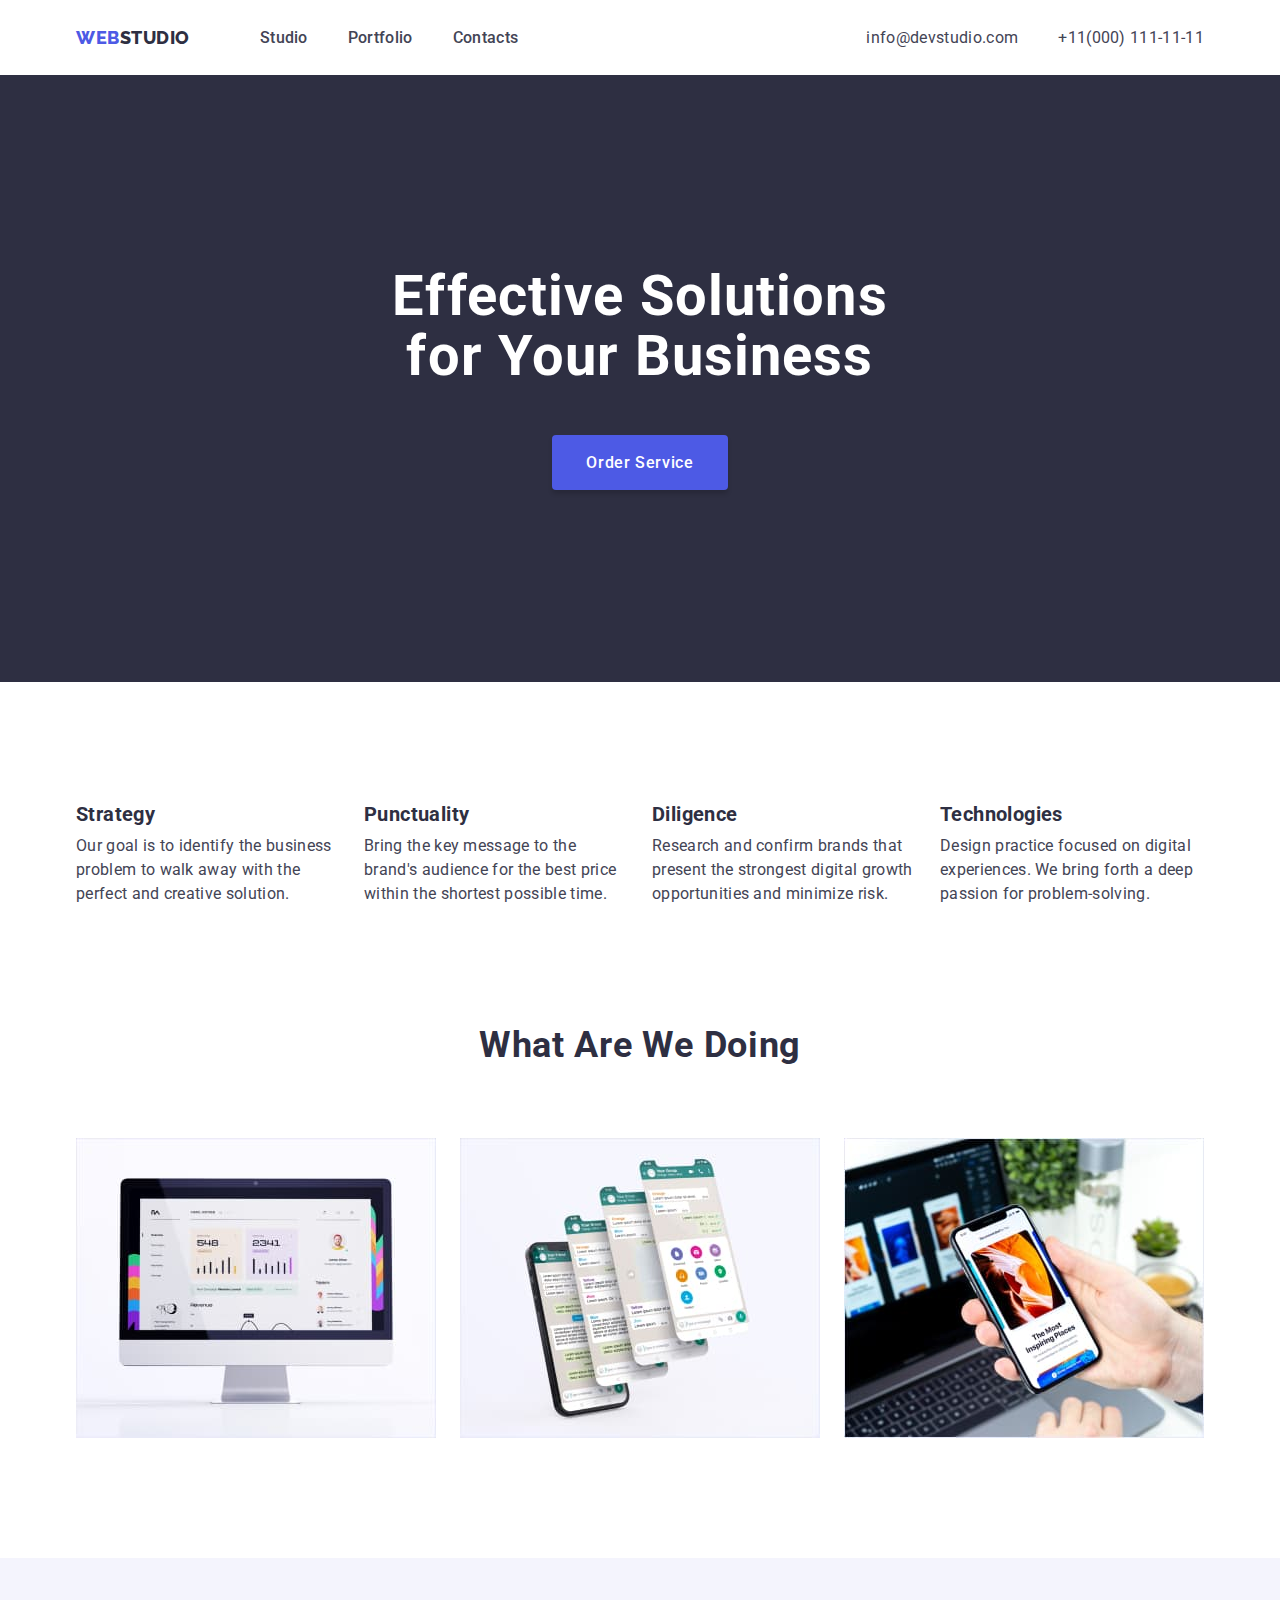
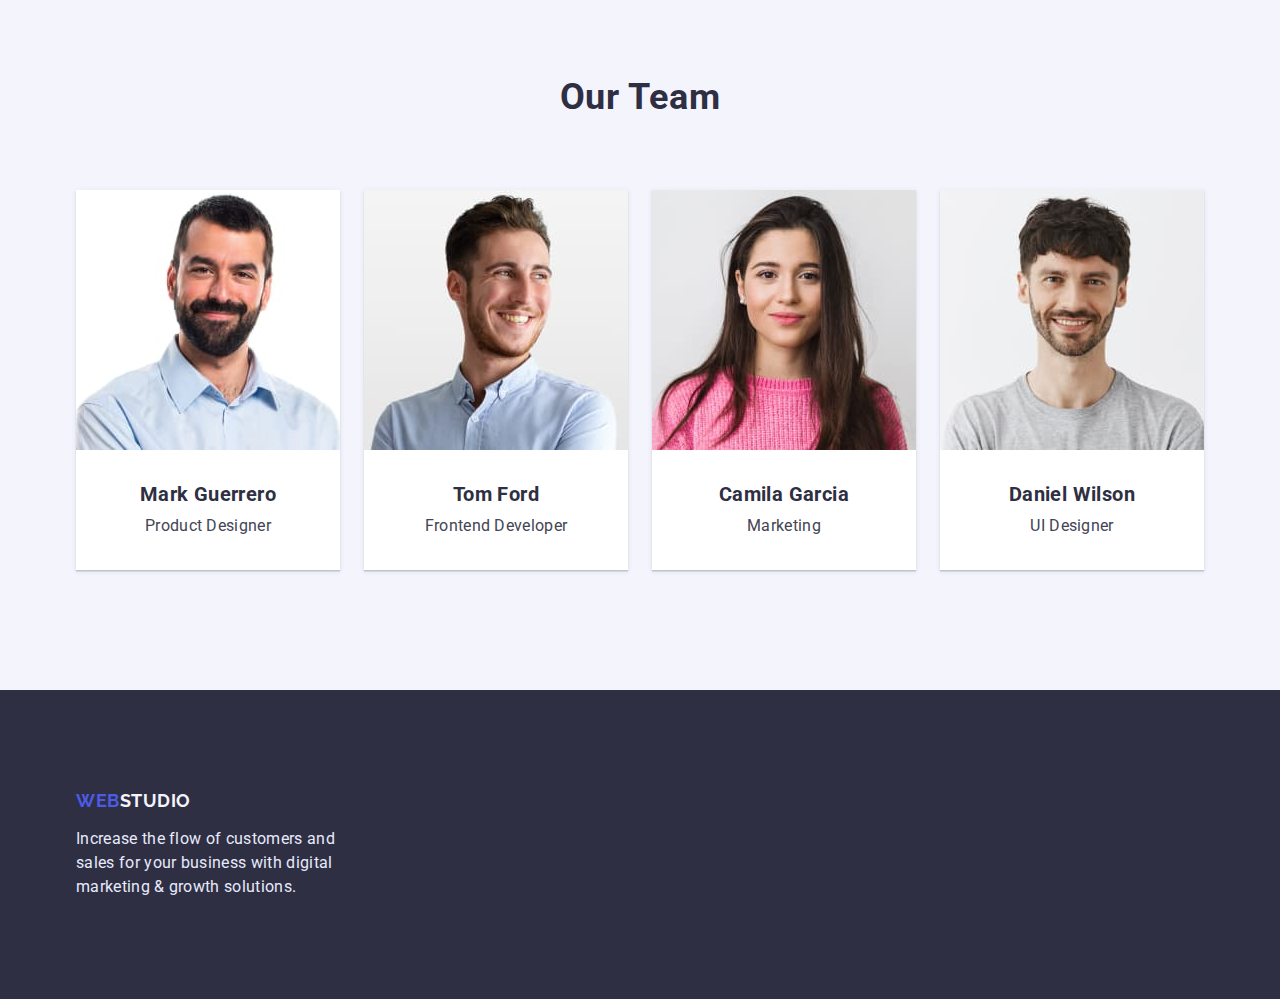
==== index.html @ 9fc3ae06 "start hw #4" ====
<!DOCTYPE html>
<html lang="en">
  <head>
    <meta charset="UTF-8" />
    <meta http-equiv="X-UA-Compatible" content="IE=edge" />
    <meta name="viewport" content="width=device-width, initial-scale=1.0" />
    <link rel="preconnect" href="https://fonts.googleapis.com" />
    <link rel="preconnect" href="https://fonts.gstatic.com" crossorigin />
    <link
      href="https://fonts.googleapis.com/css2?family=Raleway:wght@800&family=Roboto:wght@400;500;700;900&display=swap"
      rel="stylesheet"
    />
    <link
      rel="stylesheet"
      href="https://cdn.jsdelivr.net/npm/modern-normalize@1.1.0/modern-normalize.min.css"
    />
    <link rel="stylesheet" href="./css/styles.css" />
    <title>Студія</title>
  </head>
  <body>
    <!-- HEADER -->
    <header class="page-header">
      <div class="container page_header_container">
        <a href="./index.html" class="logo link"
          ><span class="logo__accent">Web</span>Studio</a
        >
        <nav>
          <ul class="list page_nav">
            <li class="menu_item link">
              <a class="menu__link link" href="./index.html">Studio</a>
            </li>
            <li class="menu_item link">
              <a class="menu__link link" href="./portfolio.html">Portfolio</a>
            </li>
            <li class="menu_item link">
              <a class="menu__link link" href="">Contacts</a>
            </li>
          </ul>
        </nav>
        <ul class="contacts list page_nav">
          <li class="mail">
            <a
              class="contacts-links__link link"
              href="mailto:info@devstudio.com"
              >info@devstudio.com</a
            >
          </li>
          <li>
            <a class="contacts-links__link link" href="tel:+11(000)111-11-11"
              >+11(000) 111-11-11</a
            >
          </li>
        </ul>
      </div>
    </header>
    <main>
      <!-- HERO -->
      <section class="hero">
        <div class="container">
          <h1 class="hero__heading">Effective Solutions for Your Business</h1>
          <button class="hero__button" type="button">Order Service</button>
        </div>
      </section>
      <!-- ADVANTAGE -->
      <section class="advantage_section">
        <div class="container">
          <h2 class="visually-hidden">Advantage</h2>
          <ul class="list adv_dscr">
            <li class="adv_gap">
              <h3 class="subtitle">Strategy</h3>
              <p class="description">
                Our goal is to identify the business problem to walk away with
                the perfect and creative solution.
              </p>
            </li>
            <li class="adv_gap">
              <h3 class="subtitle">Punctuality</h3>
              <p class="description">
                Bring the key message to the brand's audience for the best price
                within the shortest possible time.
              </p>
            </li>
            <li class="adv_gap">
              <h3 class="subtitle">Diligence</h3>
              <p class="description">
                Research and confirm brands that present the strongest digital
                growth opportunities and minimize risk.
              </p>
            </li>
            <li class="adv_gap">
              <h3 class="subtitle">Technologies</h3>
              <p class="description">
                Design practice focused on digital experiences. We bring forth a
                deep passion for problem-solving.
              </p>
            </li>
          </ul>
        </div>
      </section>
      <!-- WHAT ARE WE DOING -->
      <section class="section">
        <div class="container">
          <h2 class="title what_title">What are we doing</h2>
          <ul class="list what_section">
            <li><img src="./images/1.jpg" alt="1" width="360" /></li>
            <li><img src="./images/2.jpg" alt="2" width="360" /></li>
            <li><img src="./images/3.jpg" alt="3" width="360" /></li>
          </ul>
        </div>
      </section>

      <section class="section team">
        <!-- OUR TEAM -->
        <div class="container">
          <h2 class="title team_title">Our Team</h2>
          <ul class="list team_section">
            <li class="team_dscr">
              <img
                class="img_dscr"
                src="./images/4.jpg"
                alt="Mark Guerrero"
                width="264"
              />
              <div class="subtitle_dscr">
                <h3 class="subtitle">Mark Guerrero</h3>
                <p class="description">Product Designer</p>
              </div>
            </li>
            <li class="team_dscr">
              <img
                class="img_dscr"
                src="./images/5.jpg"
                alt="Tom Ford"
                width="264"
              />
              <div class="subtitle_dscr">
                <h3 class="subtitle">Tom Ford</h3>
                <p class="description">Frontend Developer</p>
              </div>
            </li>
            <li class="team_dscr">
              <img
                class="img_dscr"
                src="./images/6.jpg"
                alt="Camila Garcia"
                width="264"
              />
              <div class="subtitle_dscr">
                <h3 class="subtitle">Camila Garcia</h3>
                <p class="description">Marketing</p>
              </div>
            </li>
            <li class="team_dscr">
              <img
                class="img_dscr"
                src="./images/7.jpg"
                alt="Daniel Wilson"
                width="264"
              />
              <div class="subtitle_dscr">
                <h3 class="subtitle">Daniel Wilson</h3>
                <p class="description">UI Designer</p>
              </div>
            </li>
          </ul>
        </div>
      </section>
    </main>
    <!-- FOOTER -->
    <footer class="footer section_footer">
      <div class="container">
        <a href="./index.html" class="logo_footer link"
          ><span class="logo__accent__footer">Web</span>Studio</a
        >
        <p class="description_footer">
          Increase the flow of customers and sales for your business with
          digital marketing & growth solutions.
        </p>
      </div>
    </footer>
  </body>
</html>
---- css/styles.css ----
:root {
  --page_header_bgr: #ffffff;
  --body_color: #2e2f42;
  --body_bgr: #ffffff;
  --logo_head_color: #2e2f42;
  --logo__accent: #4d5ae5;
  --menu_item_color: #2e2f42;
  --contacts-links__link_color: #434455;
  --hero_bgr_color: #2e2f42;
  --hero__heading__color: #ffffff;
  --hero__button_color: #ffffff;
  --hero__button_bgr: #4d5ae5;
  --title_color: #2e2f42;
  --team_bgr: #f4f4fd;
  --team_dscr: #ffffff;
  --description_color: #434455;
  --logo_footer_color: #f4f4fd;
  --menu__link_color: #434455;
  --footer_bgr: #2e2f42;
  --portfolio_bgr: #ffffff;
  --button_potrfolio_color: #4d5ae5;
  --button_portfolio_bgr: #f4f4fd;
  --description_footer_color: #e7e9fc;
}
h1,
h2,
h3,
p {
  margin-top: 0;
  margin-bottom: 0;
}
ul {
  margin-top: 0;
  margin-bottom: 0;
  padding-left: 0;
}
img {
  display: block;
}
.list {
  list-style: none;
}
.link {
  text-decoration: none;
}
body {
  font-family: "Roboto", sans-serif;
  color: var(--body_color);
  background-color: var(--body_bgr);
}
.container {
  width: 1158px;
  margin-left: auto;
  margin-right: auto;
  padding-left: 15px;
  padding-right: 15px;
}
.section {
  padding-top: 120px;
  padding-bottom: 120px;
}
/* -----<Header------- */
.page_header_container {
  display: flex;
  align-items: center;
  padding-top: 24px;
  padding-bottom: 24px;
}
.page_nav {
  display: flex;
  align-items: center;
}

.page-header {
  background-color: var(--page_header_bgr);
  box-shadow: 0px 2px 1px rgba(46, 47, 66, 0.08),
    0px 1px 1px rgba(46, 47, 66, 0.16), 0px 1px 6px rgba(46, 47, 66, 0.08);
}
/* ---Logo--- */
.logo {
  font-family: "Raleway", sans-serif;
  font-weight: 800;
  font-size: 18px;
  line-height: 1.5;
  letter-spacing: 0.03em;
  text-transform: uppercase;
  color: var(--logo_head_color);
  margin-right: 70px;
}
.logo__accent {
  color: var(--logo__accent);
}
.menu_item {
  font-weight: 500;
  font-size: 16px;
  line-height: 1.5;
  letter-spacing: 0.02em;
  color: var(--menu_item_color);
}
.menu_item:not(:last-child) {
  margin-right: 40px;
}
.menu__link {
  font-weight: 500;
  font-size: 16px;
  line-height: 1.5;
  letter-spacing: 0.02em;
  color: var(--menu__link_color);
}
.menu__link:hover,
.menu__link:focus {
  color: #4d5ae5;
}
/* -------CONTAKTS---------- */
.contacts {
  margin-left: auto;
}
.mail {
  margin-right: 40px;
}
.contacts-links__link {
  font-weight: 400;
  font-size: 16px;
  line-height: 1.5;
  letter-spacing: 0.02em;
  color: var(--contacts-links__link_color);
  /* color: #434455; */
}
.contacts-links__link:hover,
.contacts-links__link:focus {
  color: #4d5ae5;
}

/* ----HERO----- */
.hero {
  background-color: var(--hero_bgr_color);
  padding-top: 192px;
  padding-bottom: 192px;
  text-align: center;
}
.hero__heading {
  font-weight: 700;
  font-size: 56px;
  line-height: 1.07;
  letter-spacing: 0.02em;
  color: var(--hero__heading__color);
  width: 496px;
  margin: 0 auto 48px auto;
}

.hero__button {
  font-family: "Roboto", sans-serif;
  font-weight: 500;
  font-size: 16px;
  line-height: 1.19;
  letter-spacing: 0.04em;
  cursor: pointer;
  background-color: var(--hero__button_bgr);
  box-shadow: 0px 4px 4px rgba(0, 0, 0, 0.15);
  color: var(--hero__button_color);
  border-radius: 4px;
  border-color: transparent;
  padding-top: 16px;
  padding-bottom: 16px;
  padding-left: 32px;
  padding-right: 32px;
}
.hero__button:active {
  color: #ffffff;
  background-color: #404bbf;
  box-shadow: 0px 4px 4px rgba(0, 0, 0, 0.15);
}
.hero__button:hover,
.hero__button:focus {
  background-color: #4d5ae5;
  box-shadow: 0px 1px 6px rgba(46, 47, 66, 0.08),
    0px 1px 1px rgba(46, 47, 66, 0.16), 0px 2px 1px rgba(46, 47, 66, 0.08);
}

/* --ADVANTAGE-- */
.visually-hidden {
  position: absolute;
  white-space: nowrap;
  width: 1px;
  height: 1px;
  overflow: hidden;
  border: 0;
  padding: 0;
  clip: rect(0 0 0 0);
  clip-path: inset(50%);
  margin: -1px;
}
.adv_dscr {
  display: flex;
  align-items: center;
  gap: 24px;
}
.adv_gap {
 flex-basis: calc((100% - 72px) / 4);
}
.advantage_section {
  padding-top: 120px;
}
.team {
  background-color: var(--team_bgr);
}
.team_dscr {
  background-color: var(--team_dscr);
  box-shadow: 0px 1px 6px rgba(46, 47, 66, 0.08),
    0px 1px 1px rgba(46, 47, 66, 0.16), 0px 2px 1px rgba(46, 47, 66, 0.08);
}
.subtitle {
  font-weight: 700;
  font-size: 20px;
  line-height: 1.2;
  letter-spacing: 0.02em;
  color: var(--title_color);
}
.description {
  font-weight: 400;
  font-size: 16px;
  line-height: 1.5;
  letter-spacing: 0.02em;
  color: var(--description_color);
  margin-top: 8px;
}
/* ------WHAT ARE WE DOING------- */
.what_section {
  display: flex;
  justify-content: space-between;
}
.what_title {
  margin-bottom: 72px;
}
.team_section {
  display: flex;
  justify-content: space-between;
}
.team_title {
  margin-bottom: 72px;
}
.title {
  font-weight: 700;
  font-size: 36px;
  line-height: 1.11;
  letter-spacing: 0.02em;
  text-transform: capitalize;
  color: var(--title_color);
  text-align: center;
}
.subtitle_dscr {
  text-align: center;
  padding-top: 32px;
  padding-bottom: 32px;
}

/* ----FOOTER--- */
.logo_footer {
  font-family: "Raleway", sans-serif;
  font-weight: 700;
  font-size: 18px;
  line-height: 1.17;
  letter-spacing: 0.03em;
  text-transform: uppercase;
  color: var(--logo_footer_color);
}
.logo__accent__footer {
  color: #4d5ae5;
}
.footer {
  background-color: var(--footer_bgr);
}
.section_footer {
  padding-top: 100px;
  padding-bottom: 100px;
}
.description_footer {
  font-weight: 400;
  font-size: 16px;
  line-height: 1.5;
  letter-spacing: 0.02em;
  color: var(--description_footer_color);
  width: 264px;
  margin-top: 16px;
}

/* -----PORTFOLIO------ */

/* .portfolio {
  background-color: var(--portfolio_bgr);
} */

.button {
  font-family: "Roboto", sans-serif;
  font-weight: 500;
  font-size: 16px;
  line-height: 1.5;
  padding: 8px 16px;
  color: var(--button_potrfolio_color);
  background-color: var(--button_portfolio_bgr);
  border: 1px solid #e7e9fc;
  border-color: transparent;
  cursor: pointer;
}
.button:hover,
.hero__button:focus {
  color: #ffffff;
  background-color: #4d5ae5;
  box-shadow: 0px 3px 1px rgba(0, 0, 0, 0.1), 0px 2px 1px rgba(0, 0, 0, 0.08),
    0px 2px 2px rgba(0, 0, 0, 0.12);
}
.button:active {
  color: #ffffff;
  background-color: #4d5ae5;
  box-shadow: 0px 3px 1px rgba(0, 0, 0, 0.1), 0px 2px 1px rgba(0, 0, 0, 0.08),
    0px 2px 2px rgba(0, 0, 0, 0.12);
}
.portfolio_section {
  padding-top: 96px;
  padding-bottom: 120px;
}
.filtr_portfolio {
  display: flex;
  align-items: center;
  justify-content: center;
  column-gap: 24px;
}
.elements {
  display: flex;
  flex-wrap: wrap;
  column-gap: 24px;
  row-gap: 48px;
  margin-top: 72px;
}
.porfolio_title {
  font-weight: 700;
  font-size: 36px;
  line-height: 1.11;
  letter-spacing: 0.02em;
  text-transform: capitalize;
  color: var(--title_color);
}
.portfolio_dscr {
  text-align: start;
  padding-top: 32px;
  padding-bottom: 32px;
  padding-left: 16px;
  border: 0.5px solid #f4f4fd;
  border-top: none;
}
.portfolio_link {
  display: block;
  box-shadow: 0px 1px 6px rgba(46, 47, 66, 0.08),
    0px 1px 1px rgba(46, 47, 66, 0.16), 0px 2px 1px rgba(46, 47, 66, 0.08);
}
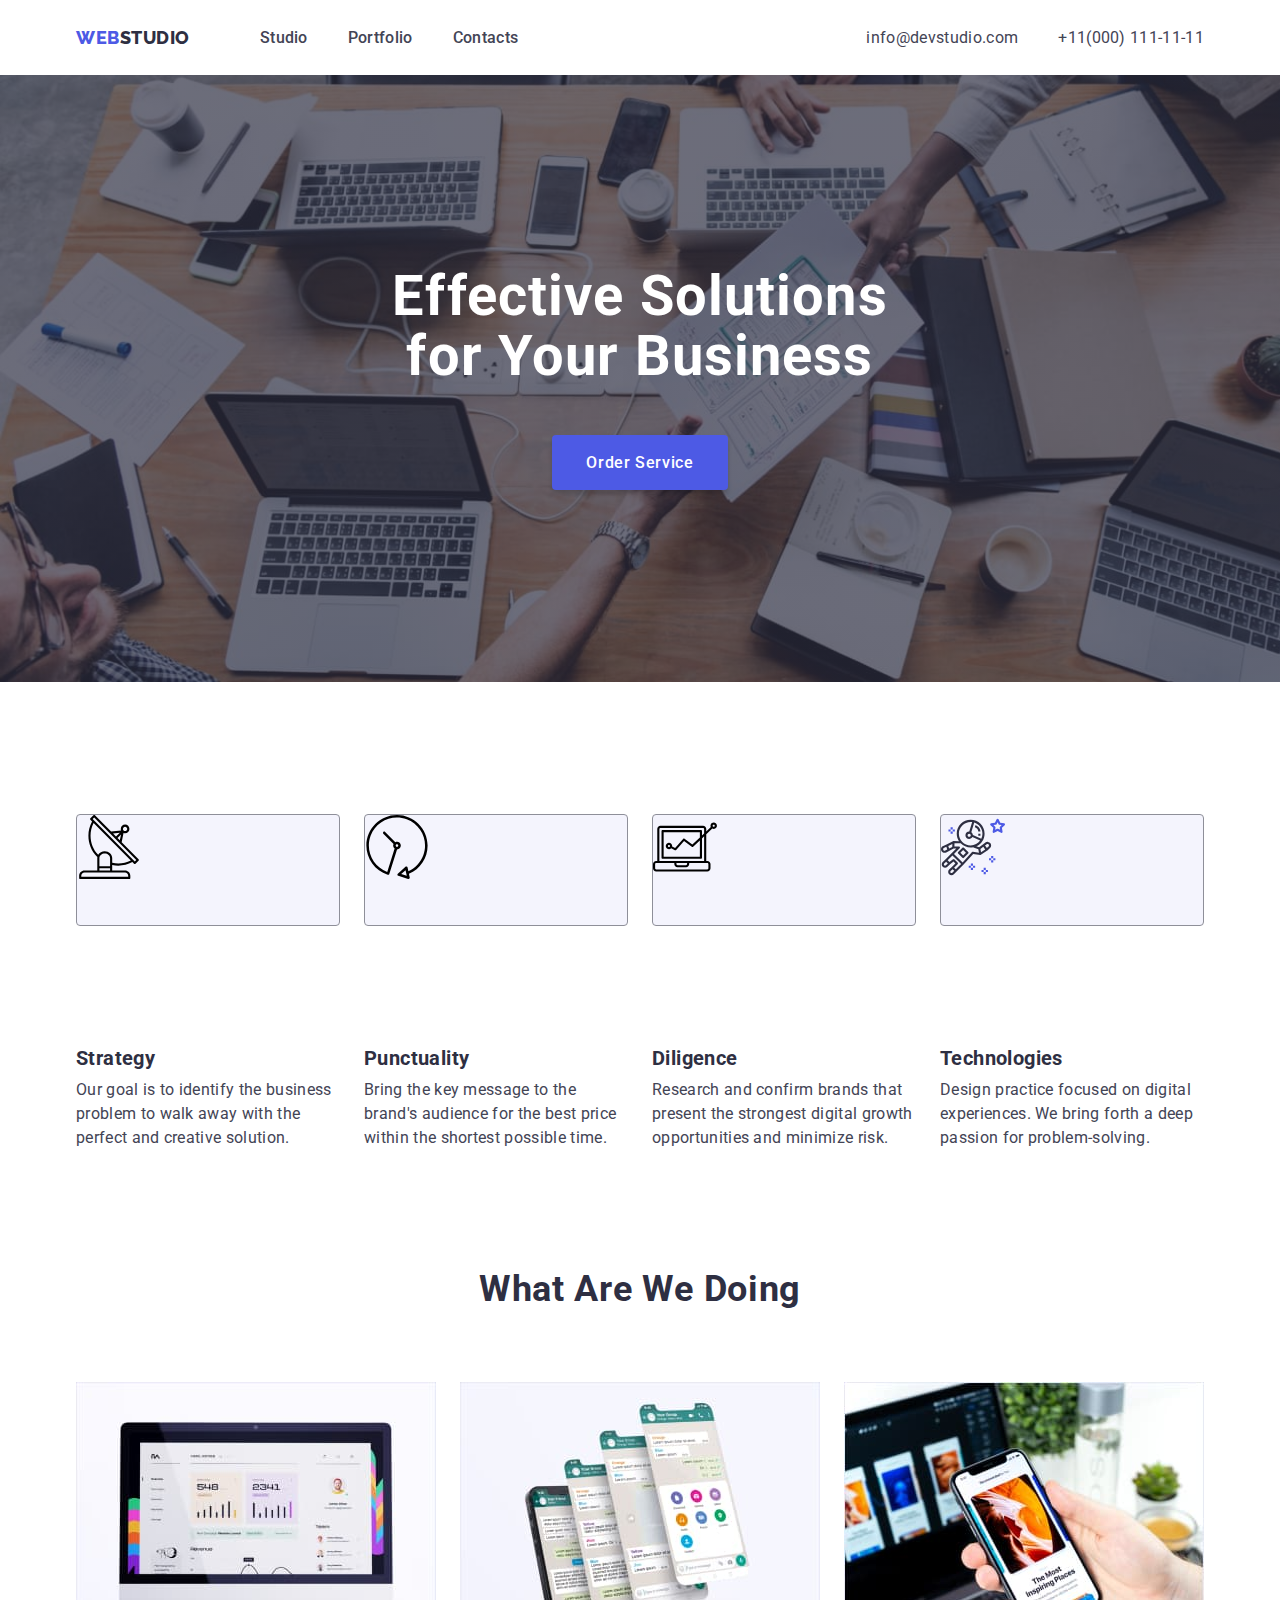
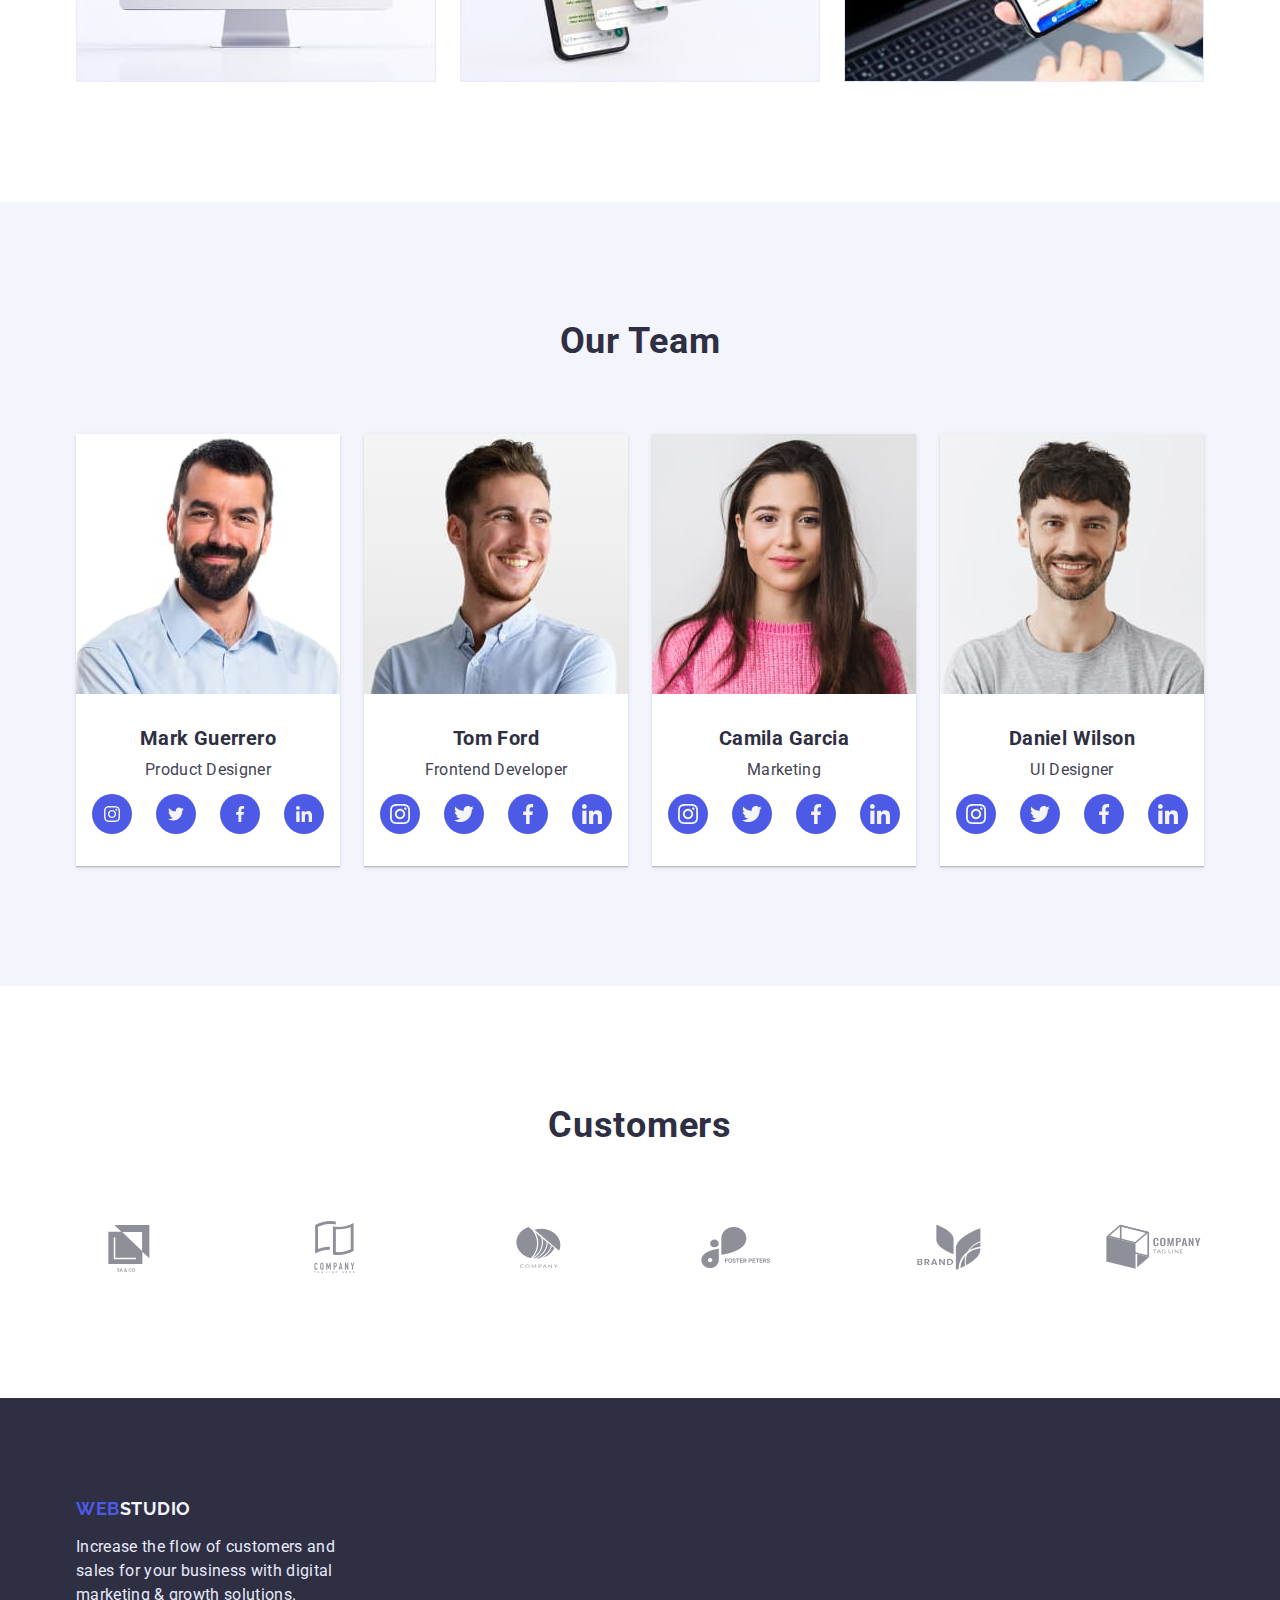
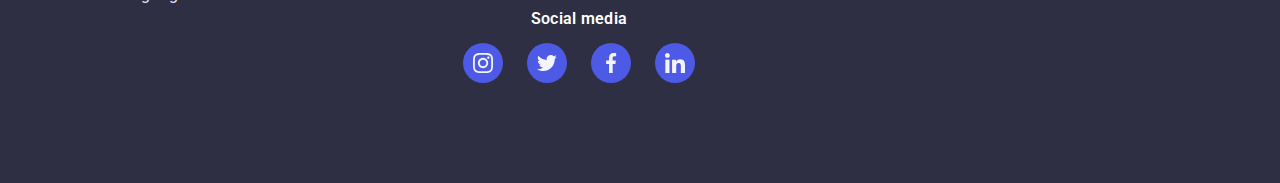
==== commit 29758fa7: "Day two/ dificult yet" ====
--- a/index.html
+++ b/index.html
@@ -62,6 +62,49 @@
         </div>
       </section>
       <!-- ADVANTAGE -->
+      <section>
+        <div class="container">
+          <h2 class="visually-hidden">Other Icon</h2>
+          <ul class="adventage_icon list icon_adv">
+            <li class="icon_adv">
+              <svg class="adv_border_icon">
+                <use
+                  width="64"
+                  height="64"
+                  href="./images/sprite.svg#icon-strategy"
+                ></use>
+              </svg>
+            </li>
+            <li>
+              <svg class="adv_border_icon">
+                <use
+                  width="64"
+                  height="64"
+                  href="./images/sprite.svg#icon-punctuality"
+                ></use>
+              </svg>
+            </li>
+            <li>
+              <svg class="adv_border_icon">
+                <use
+                  width="64"
+                  height="64"
+                  href="./images/sprite.svg#icon-diligense"
+                ></use>
+              </svg>
+            </li>
+            <li>
+              <svg class="adv_border_icon">
+                <use
+                  width="64"
+                  height="64"
+                  href="./images/sprite.svg#icon-technology"
+                ></use>
+              </svg>
+            </li>
+          </ul>
+        </div>
+      </section>
       <section class="advantage_section">
         <div class="container">
           <h2 class="visually-hidden">Advantage</h2>
@@ -108,9 +151,8 @@
           </ul>
         </div>
       </section>
-
+      <!-- --------------OUR TEAM ------------------>
       <section class="section team">
-        <!-- OUR TEAM -->
         <div class="container">
           <h2 class="title team_title">Our Team</h2>
           <ul class="list team_section">
@@ -124,6 +166,36 @@
               <div class="subtitle_dscr">
                 <h3 class="subtitle">Mark Guerrero</h3>
                 <p class="description">Product Designer</p>
+                <ul class="social_list list">
+                  <li class="social_list_item">
+                    <a href="" class="social_link_list">
+                      <svg class="social_link_icon" width="16" height="16">
+                        <use href="./images/sprite.svg#icon-insta"></use>
+                      </svg>
+                    </a>
+                  </li>
+                  <li class="social_list_item">
+                    <a href="" class="social_link_list">
+                      <svg class="social_link_icon" width="16" height="16">
+                        <use href="./images/sprite.svg#icon-twiter"></use>
+                      </svg>
+                    </a>
+                  </li>
+                  <li class="social_list_item">
+                    <a href="" class="social_link_list">
+                      <svg class="social_link_icon" width="16" height="16">
+                        <use href="./images/sprite.svg#icon-facebook"></use>
+                      </svg>
+                    </a>
+                  </li>
+                  <li class="social_list_item">
+                    <a href="" class="social_link_list">
+                      <svg class="social_link_icon" width="16" height="16">
+                        <use href="./images/sprite.svg#icon-linkedin"></use>
+                      </svg>
+                    </a>
+                  </li>
+                </ul>
               </div>
             </li>
             <li class="team_dscr">
@@ -136,6 +208,36 @@
               <div class="subtitle_dscr">
                 <h3 class="subtitle">Tom Ford</h3>
                 <p class="description">Frontend Developer</p>
+                <ul class="social_list list">
+                  <li class="social_list_item">
+                    <a href="" class="social_link_list">
+                      <svg class="social_link_icon" width="20" height="20">
+                        <use href="./images/sprite.svg#icon-insta"></use>
+                      </svg>
+                    </a>
+                  </li>
+                  <li class="social_list_item">
+                    <a href="" class="social_link_list">
+                      <svg class="social_link_icon" width="20" height="20">
+                        <use href="./images/sprite.svg#icon-twiter"></use>
+                      </svg>
+                    </a>
+                  </li>
+                  <li class="social_list_item">
+                    <a href="" class="social_link_list">
+                      <svg class="social_link_icon" width="20" height="20">
+                        <use href="./images/sprite.svg#icon-facebook"></use>
+                      </svg>
+                    </a>
+                  </li>
+                  <li class="social_list_item">
+                    <a href="" class="social_link_list">
+                      <svg class="social_link_icon" width="20" height="20">
+                        <use href="./images/sprite.svg#icon-linkedin"></use>
+                      </svg>
+                    </a>
+                  </li>
+                </ul>
               </div>
             </li>
             <li class="team_dscr">
@@ -148,6 +250,36 @@
               <div class="subtitle_dscr">
                 <h3 class="subtitle">Camila Garcia</h3>
                 <p class="description">Marketing</p>
+                <ul class="social_list list">
+                  <li class="social_list_item">
+                    <a href="" class="social_link_list">
+                      <svg class="social_link_icon" width="20" height="20">
+                        <use href="./images/sprite.svg#icon-insta"></use>
+                      </svg>
+                    </a>
+                  </li>
+                  <li class="social_list_item">
+                    <a href="" class="social_link_list">
+                      <svg class="social_link_icon" width="20" height="20">
+                        <use href="./images/sprite.svg#icon-twiter"></use>
+                      </svg>
+                    </a>
+                  </li>
+                  <li class="social_list_item">
+                    <a href="" class="social_link_list">
+                      <svg class="social_link_icon" width="20" height="20">
+                        <use href="./images/sprite.svg#icon-facebook"></use>
+                      </svg>
+                    </a>
+                  </li>
+                  <li class="social_list_item">
+                    <a href="" class="social_link_list">
+                      <svg class="social_link_icon" width="20" height="20">
+                        <use href="./images/sprite.svg#icon-linkedin"></use>
+                      </svg>
+                    </a>
+                  </li>
+                </ul>
               </div>
             </li>
             <li class="team_dscr">
@@ -160,7 +292,75 @@
               <div class="subtitle_dscr">
                 <h3 class="subtitle">Daniel Wilson</h3>
                 <p class="description">UI Designer</p>
+                <ul class="social_list list">
+                  <li class="social_list_item">
+                    <a href="" class="social_link_list">
+                      <svg class="social_link_icon" width="20" height="20">
+                        <use href="./images/sprite.svg#icon-insta"></use>
+                      </svg>
+                    </a>
+                  </li>
+                  <li class="social_list_item">
+                    <a href="" class="social_link_list">
+                      <svg class="social_link_icon" width="20" height="20">
+                        <use href="./images/sprite.svg#icon-twiter"></use>
+                      </svg>
+                    </a>
+                  </li>
+                  <li class="social_list_item">
+                    <a href="" class="social_link_list">
+                      <svg class="social_link_icon" width="20" height="20">
+                        <use href="./images/sprite.svg#icon-facebook"></use>
+                      </svg>
+                    </a>
+                  </li>
+                  <li class="social_list_item">
+                    <a href="" class="social_link_list">
+                      <svg class="social_link_icon" width="20" height="20">
+                        <use href="./images/sprite.svg#icon-linkedin"></use>
+                      </svg>
+                    </a>
+                  </li>
+                </ul>
               </div>
+            </li>
+          </ul>
+        </div>
+      </section>
+      <!-- ---CUSTOMERS --------->
+      <section class="section">
+        <div class="container">
+          <h2 class="title">Customers</h2>
+          <ul class="customers_icon list">
+            <li>
+              <svg width="104" height="56">
+                <use href="./images/sprite.svg#icon-cust-one"></use>
+              </svg>
+            </li>
+            <li>
+              <svg width="104" height="56">
+                <use href="./images/sprite.svg#icon-cust-two"></use>
+              </svg>
+            </li>
+            <li>
+              <svg width="104" height="56">
+                <use href="./images/sprite.svg#icon-cust-three"></use>
+              </svg>
+            </li>
+            <li>
+              <svg width="104" height="56">
+                <use href="./images/sprite.svg#icon-cust-four"></use>
+              </svg>
+            </li>
+            <li>
+              <svg width="104" height="56">
+                <use href="./images/sprite.svg#icon-cust-five"></use>
+              </svg>
+            </li>
+            <li>
+              <svg width="104" height="56">
+                <use href="./images/sprite.svg#icon-cust-six"></use>
+              </svg>
             </li>
           </ul>
         </div>
@@ -168,15 +368,50 @@
     </main>
     <!-- FOOTER -->
     <footer class="footer section_footer">
-      <div class="container">
-        <a href="./index.html" class="logo_footer link"
-          ><span class="logo__accent__footer">Web</span>Studio</a
-        >
-        <p class="description_footer">
-          Increase the flow of customers and sales for your business with
-          digital marketing & growth solutions.
-        </p>
-      </div>
+        <div class="container">
+          <a href="./index.html" class="logo_footer link"
+            ><span class="logo__accent__footer">Web</span>Studio</a
+          >
+          <p class="description_footer">
+            Increase the flow of customers and sales for your business with
+            digital marketing & growth solutions.
+          </p>
+        </div>
+      <section class="social_media">
+        <div class="container">
+          <h2 class="title_social">Social media</h2>
+          <ul class="social_list list">
+            <li class="social_list_item">
+              <a href="" class="social_link_list">
+                <svg class="social_link_icon" width="20" height="20">
+                  <use href="./images/sprite.svg#icon-insta"></use>
+                </svg>
+              </a>
+            </li>
+            <li class="social_list_item">
+              <a href="" class="social_link_list">
+                <svg class="social_link_icon" width="20" height="20">
+                  <use href="./images/sprite.svg#icon-twiter"></use>
+                </svg>
+              </a>
+            </li>
+            <li class="social_list_item">
+              <a href="" class="social_link_list">
+                <svg class="social_link_icon" width="20" height="20">
+                  <use href="./images/sprite.svg#icon-facebook"></use>
+                </svg>
+              </a>
+            </li>
+            <li class="social_list_item">
+              <a href="" class="social_link_list">
+                <svg class="social_link_icon" width="20" height="20">
+                  <use href="./images/sprite.svg#icon-linkedin"></use>
+                </svg>
+              </a>
+            </li>
+          </ul>
+        </div>
+      </section>
     </footer>
   </body>
 </html>
--- a/css/styles.css
+++ b/css/styles.css
@@ -21,6 +21,7 @@
   --button_potrfolio_color: #4d5ae5;
   --button_portfolio_bgr: #f4f4fd;
   --description_footer_color: #e7e9fc;
+  --title_color_footer: #ffffff;
 }
 h1,
 h2,
@@ -137,6 +138,12 @@
   padding-top: 192px;
   padding-bottom: 192px;
   text-align: center;
+  background-image: linear-gradient(
+      rgba(46, 47, 66, 0.7),
+      rgba(46, 47, 66, 0.7)
+    ),
+    url(../images/bg-hero.jpg);
+  background-size: cover;
 }
 .hero__heading {
   font-weight: 700;
@@ -196,11 +203,33 @@
   gap: 24px;
 }
 .adv_gap {
- flex-basis: calc((100% - 72px) / 4);
+  flex-basis: calc((100% - 72px) / 4);
 }
 .advantage_section {
   padding-top: 120px;
 }
+.adventage_icon {
+  display: flex;
+  align-items: center;
+  justify-content: space-between;
+  margin-top: 120px;
+}
+.adv_border_icon {
+  display: flex;
+  justify-content: center;
+  align-items: center;
+  margin-top: 12px;
+  background-color: #f4f4fd;
+  width: 264px;
+  height: 112px;
+  border: 1px solid #8e8f99;
+  border-radius: 4px;
+}
+.icon_adv {
+  display: flex;
+  align-items: center;
+}
+/* ---------Our Team------- */
 .team {
   background-color: var(--team_bgr);
 }
@@ -252,6 +281,46 @@
   text-align: center;
   padding-top: 32px;
   padding-bottom: 32px;
+}
+
+/* ------------OUR TEAM ---------------*/
+.social_list {
+  display: flex;
+  align-items: center;
+  justify-content: center;
+}
+
+.social_link_list {
+  display: flex;
+  justify-content: center;
+  align-items: center;
+  margin-top: 12px;
+  background-color: #4d5ae5;
+  width: 40px;
+  height: 40px;
+  border-radius: 50%;
+}
+.social_link_list:hover,
+.social_link_list:focus {
+  background-color: #31d0aa;
+}
+.social_list_item:not(:last-child) {
+  margin-right: 24px;
+}
+.social_link_icon {
+  fill: #f4f4fd;
+}
+.social_link_icon:hover,
+.social_link_icon:focus {
+  fill: #4d5ae5;
+}
+
+/* ---------CUSTOMERS----------- */
+.customers_icon {
+  display: flex;
+  align-items: center;
+  justify-content: space-between;
+  margin-top: 72px;
 }
 
 /* ----FOOTER--- */
@@ -283,6 +352,24 @@
   width: 264px;
   margin-top: 16px;
 }
+.left_side_footer {
+  display: flex;
+  align-items: center;
+}
+.title_social {
+  font-weight: 600;
+  font-size: 16px;
+  line-height: 24px;
+  letter-spacing: 0.02em;
+  color: var(--title_color_footer);
+  text-align: center;
+}
+.social_media {
+  width: 200px;
+}
+/* .footer_social_link {
+  background-color: rgba(255, 255, 255, 0.1);
+} */
 
 /* -----PORTFOLIO------ */
 
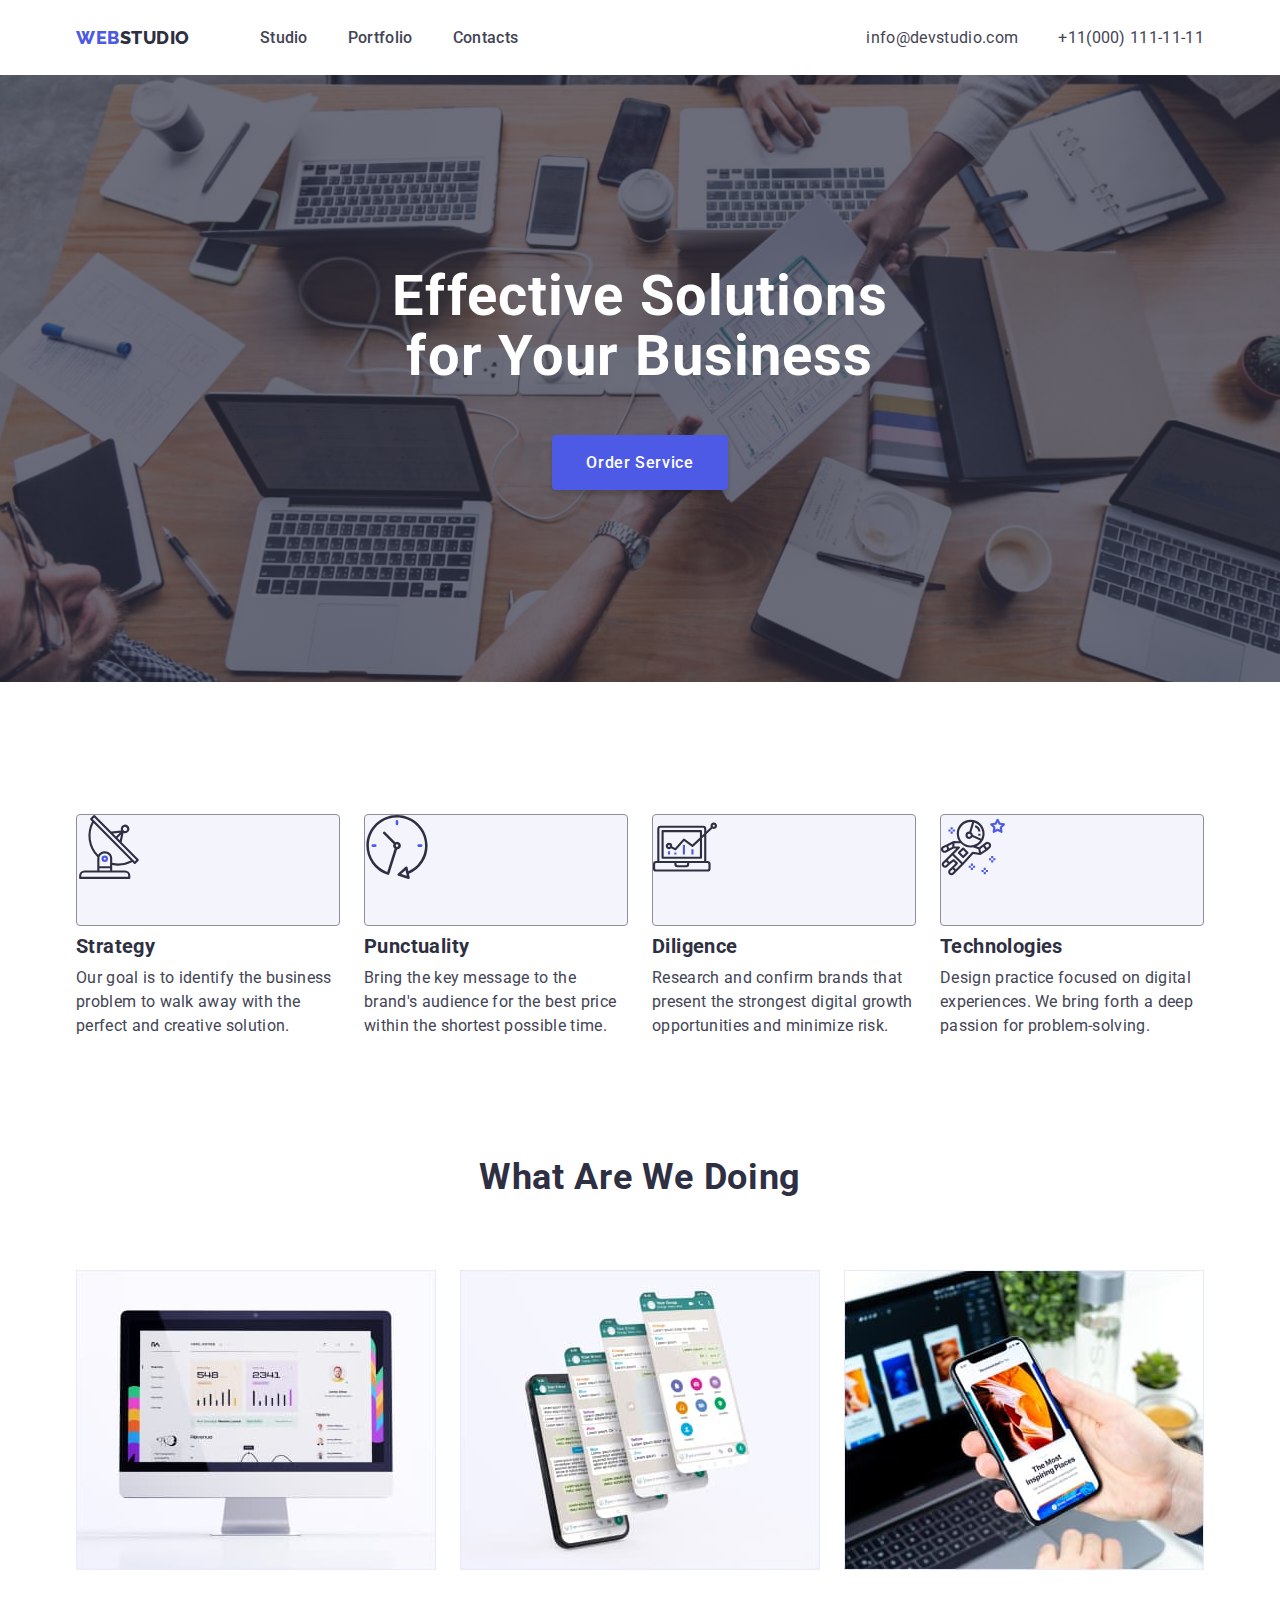
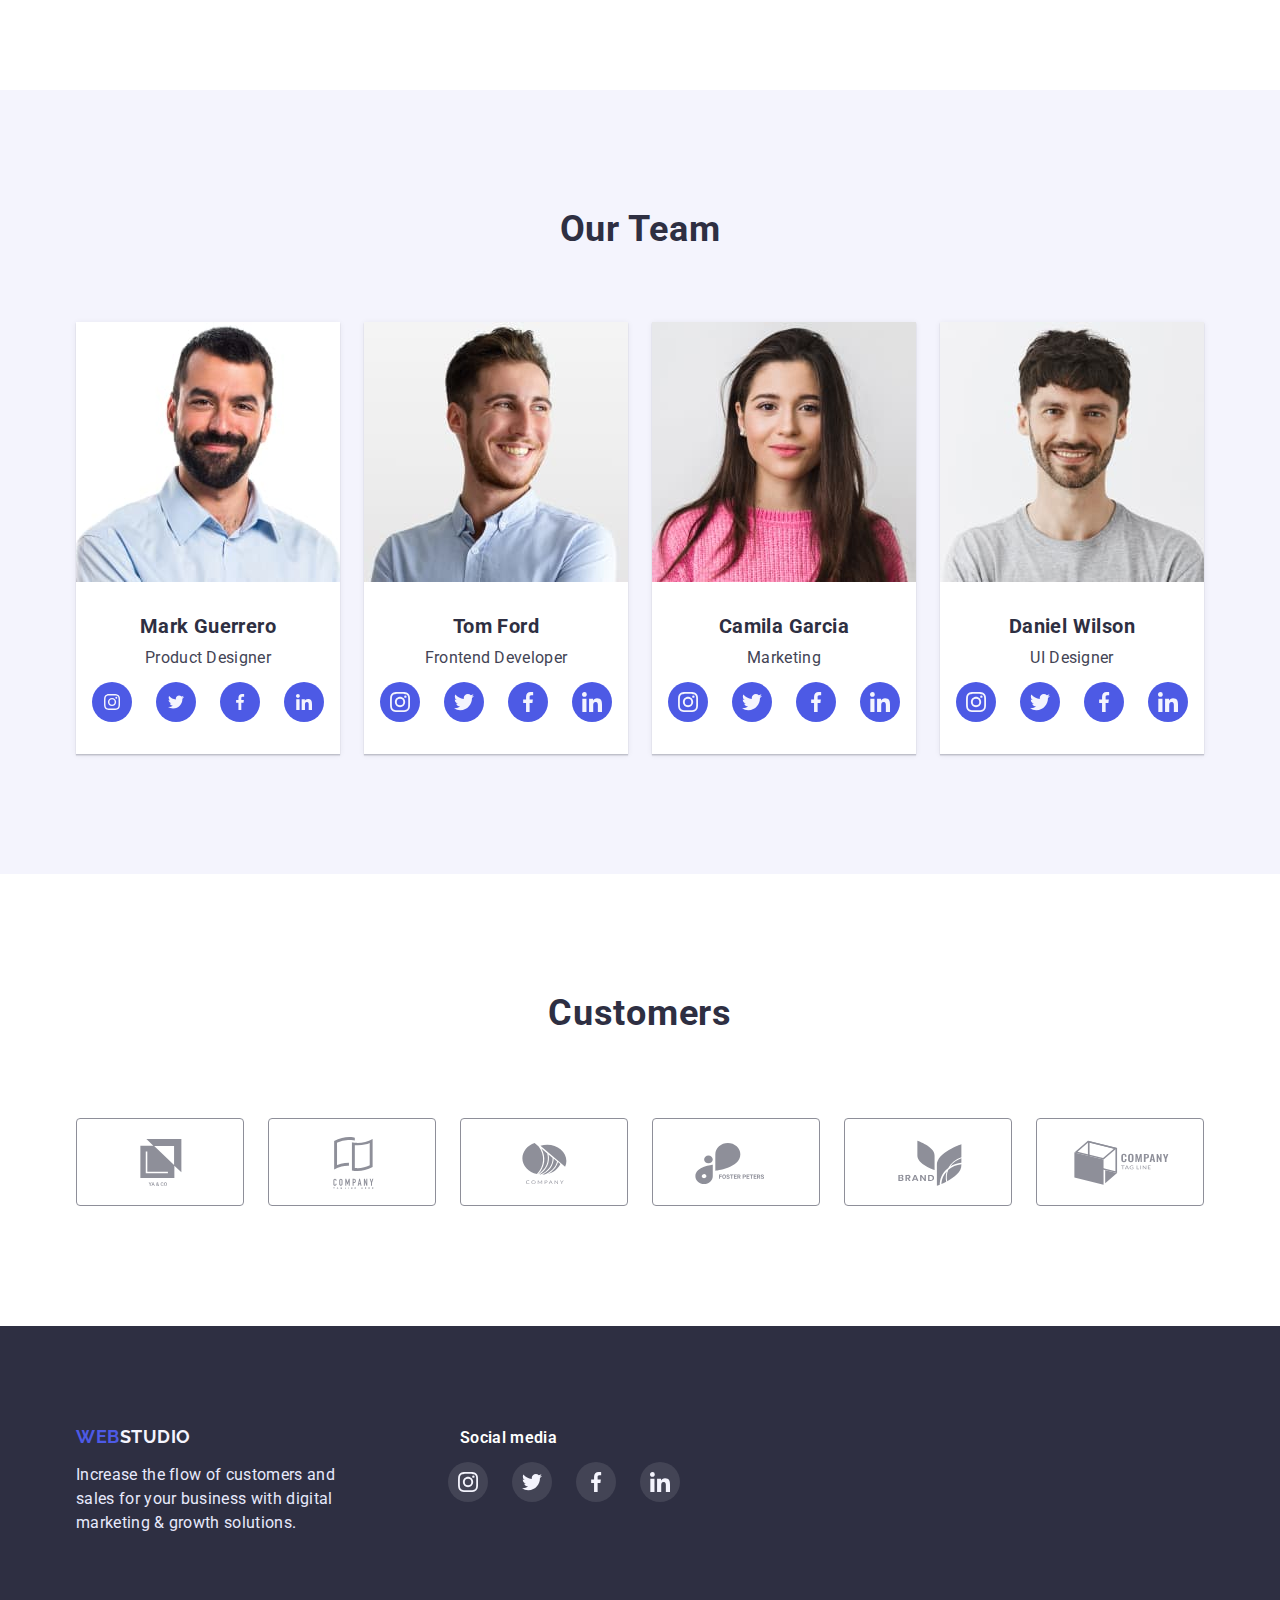
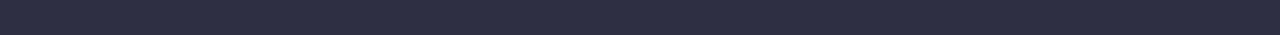
==== commit 868077ee: "blackOut Sunday" ====
--- a/index.html
+++ b/index.html
@@ -65,40 +65,38 @@
       <section>
         <div class="container">
           <h2 class="visually-hidden">Other Icon</h2>
-          <ul class="adventage_icon list icon_adv">
-            <li class="icon_adv">
-              <svg class="adv_border_icon">
+          <ul class="adventage_icon list">
+            <li class="adv_border_icon">
+              <div class="icon_adv">
+                <svg>
+                  <use href="./images/spritecopy.svg#icon-strategy"></use>
+                </svg>
+              </div>
+            </li>
+            <li class="adv_border_icon">
+              <svg>
                 <use
                   width="64"
                   height="64"
-                  href="./images/sprite.svg#icon-strategy"
+                  href="./images/spritecopy.svg#icon-punctuality"
                 ></use>
               </svg>
             </li>
-            <li>
-              <svg class="adv_border_icon">
+            <li class="adv_border_icon">
+              <svg>
                 <use
                   width="64"
                   height="64"
-                  href="./images/sprite.svg#icon-punctuality"
+                  href="./images/spritecopy.svg#icon-diligense"
                 ></use>
               </svg>
             </li>
-            <li>
-              <svg class="adv_border_icon">
+            <li class="adv_border_icon">
+              <svg>
                 <use
                   width="64"
                   height="64"
-                  href="./images/sprite.svg#icon-diligense"
-                ></use>
-              </svg>
-            </li>
-            <li>
-              <svg class="adv_border_icon">
-                <use
-                  width="64"
-                  height="64"
-                  href="./images/sprite.svg#icon-technology"
+                  href="./images/spritecopy.svg#icon-technology"
                 ></use>
               </svg>
             </li>
@@ -151,7 +149,7 @@
           </ul>
         </div>
       </section>
-      <!-- --------------OUR TEAM ------------------>
+      <!-- Our Team -->
       <section class="section team">
         <div class="container">
           <h2 class="title team_title">Our Team</h2>
@@ -170,28 +168,28 @@
                   <li class="social_list_item">
                     <a href="" class="social_link_list">
                       <svg class="social_link_icon" width="16" height="16">
-                        <use href="./images/sprite.svg#icon-insta"></use>
+                        <use href="./images/spritecopy.svg#icon-insta"></use>
                       </svg>
                     </a>
                   </li>
                   <li class="social_list_item">
                     <a href="" class="social_link_list">
                       <svg class="social_link_icon" width="16" height="16">
-                        <use href="./images/sprite.svg#icon-twiter"></use>
+                        <use href="./images/spritecopy.svg#icon-twiter"></use>
                       </svg>
                     </a>
                   </li>
                   <li class="social_list_item">
                     <a href="" class="social_link_list">
                       <svg class="social_link_icon" width="16" height="16">
-                        <use href="./images/sprite.svg#icon-facebook"></use>
+                        <use href="./images/spritecopy.svg#icon-facebook"></use>
                       </svg>
                     </a>
                   </li>
                   <li class="social_list_item">
                     <a href="" class="social_link_list">
                       <svg class="social_link_icon" width="16" height="16">
-                        <use href="./images/sprite.svg#icon-linkedin"></use>
+                        <use href="./images/spritecopy.svg#icon-linkedin"></use>
                       </svg>
                     </a>
                   </li>
@@ -212,28 +210,28 @@
                   <li class="social_list_item">
                     <a href="" class="social_link_list">
                       <svg class="social_link_icon" width="20" height="20">
-                        <use href="./images/sprite.svg#icon-insta"></use>
-                      </svg>
-                    </a>
-                  </li>
-                  <li class="social_list_item">
-                    <a href="" class="social_link_list">
-                      <svg class="social_link_icon" width="20" height="20">
-                        <use href="./images/sprite.svg#icon-twiter"></use>
-                      </svg>
-                    </a>
-                  </li>
-                  <li class="social_list_item">
-                    <a href="" class="social_link_list">
-                      <svg class="social_link_icon" width="20" height="20">
-                        <use href="./images/sprite.svg#icon-facebook"></use>
-                      </svg>
-                    </a>
-                  </li>
-                  <li class="social_list_item">
-                    <a href="" class="social_link_list">
-                      <svg class="social_link_icon" width="20" height="20">
-                        <use href="./images/sprite.svg#icon-linkedin"></use>
+                        <use href="./images/spritecopy.svg#icon-insta"></use>
+                      </svg>
+                    </a>
+                  </li>
+                  <li class="social_list_item">
+                    <a href="" class="social_link_list">
+                      <svg class="social_link_icon" width="20" height="20">
+                        <use href="./images/spritecopy.svg#icon-twiter"></use>
+                      </svg>
+                    </a>
+                  </li>
+                  <li class="social_list_item">
+                    <a href="" class="social_link_list">
+                      <svg class="social_link_icon" width="20" height="20">
+                        <use href="./images/spritecopy.svg#icon-facebook"></use>
+                      </svg>
+                    </a>
+                  </li>
+                  <li class="social_list_item">
+                    <a href="" class="social_link_list">
+                      <svg class="social_link_icon" width="20" height="20">
+                        <use href="./images/spritecopy.svg#icon-linkedin"></use>
                       </svg>
                     </a>
                   </li>
@@ -254,28 +252,28 @@
                   <li class="social_list_item">
                     <a href="" class="social_link_list">
                       <svg class="social_link_icon" width="20" height="20">
-                        <use href="./images/sprite.svg#icon-insta"></use>
-                      </svg>
-                    </a>
-                  </li>
-                  <li class="social_list_item">
-                    <a href="" class="social_link_list">
-                      <svg class="social_link_icon" width="20" height="20">
-                        <use href="./images/sprite.svg#icon-twiter"></use>
-                      </svg>
-                    </a>
-                  </li>
-                  <li class="social_list_item">
-                    <a href="" class="social_link_list">
-                      <svg class="social_link_icon" width="20" height="20">
-                        <use href="./images/sprite.svg#icon-facebook"></use>
-                      </svg>
-                    </a>
-                  </li>
-                  <li class="social_list_item">
-                    <a href="" class="social_link_list">
-                      <svg class="social_link_icon" width="20" height="20">
-                        <use href="./images/sprite.svg#icon-linkedin"></use>
+                        <use href="./images/spritecopy.svg#icon-insta"></use>
+                      </svg>
+                    </a>
+                  </li>
+                  <li class="social_list_item">
+                    <a href="" class="social_link_list">
+                      <svg class="social_link_icon" width="20" height="20">
+                        <use href="./images/spritecopy.svg#icon-twiter"></use>
+                      </svg>
+                    </a>
+                  </li>
+                  <li class="social_list_item">
+                    <a href="" class="social_link_list">
+                      <svg class="social_link_icon" width="20" height="20">
+                        <use href="./images/spritecopy.svg#icon-facebook"></use>
+                      </svg>
+                    </a>
+                  </li>
+                  <li class="social_list_item">
+                    <a href="" class="social_link_list">
+                      <svg class="social_link_icon" width="20" height="20">
+                        <use href="./images/spritecopy.svg#icon-linkedin"></use>
                       </svg>
                     </a>
                   </li>
@@ -296,28 +294,28 @@
                   <li class="social_list_item">
                     <a href="" class="social_link_list">
                       <svg class="social_link_icon" width="20" height="20">
-                        <use href="./images/sprite.svg#icon-insta"></use>
-                      </svg>
-                    </a>
-                  </li>
-                  <li class="social_list_item">
-                    <a href="" class="social_link_list">
-                      <svg class="social_link_icon" width="20" height="20">
-                        <use href="./images/sprite.svg#icon-twiter"></use>
-                      </svg>
-                    </a>
-                  </li>
-                  <li class="social_list_item">
-                    <a href="" class="social_link_list">
-                      <svg class="social_link_icon" width="20" height="20">
-                        <use href="./images/sprite.svg#icon-facebook"></use>
-                      </svg>
-                    </a>
-                  </li>
-                  <li class="social_list_item">
-                    <a href="" class="social_link_list">
-                      <svg class="social_link_icon" width="20" height="20">
-                        <use href="./images/sprite.svg#icon-linkedin"></use>
+                        <use href="./images/spritecopy.svg#icon-insta"></use>
+                      </svg>
+                    </a>
+                  </li>
+                  <li class="social_list_item">
+                    <a href="" class="social_link_list">
+                      <svg class="social_link_icon" width="20" height="20">
+                        <use href="./images/spritecopy.svg#icon-twiter"></use>
+                      </svg>
+                    </a>
+                  </li>
+                  <li class="social_list_item">
+                    <a href="" class="social_link_list">
+                      <svg class="social_link_icon" width="20" height="20">
+                        <use href="./images/spritecopy.svg#icon-facebook"></use>
+                      </svg>
+                    </a>
+                  </li>
+                  <li class="social_list_item">
+                    <a href="" class="social_link_list">
+                      <svg class="social_link_icon" width="20" height="20">
+                        <use href="./images/spritecopy.svg#icon-linkedin"></use>
                       </svg>
                     </a>
                   </li>
@@ -327,39 +325,46 @@
           </ul>
         </div>
       </section>
-      <!-- ---CUSTOMERS --------->
+      <!-- Customers -->
       <section class="section">
         <div class="container">
           <h2 class="title">Customers</h2>
           <ul class="customers_icon list">
-            <li>
-              <svg width="104" height="56">
-                <use href="./images/sprite.svg#icon-cust-one"></use>
-              </svg>
-            </li>
-            <li>
-              <svg width="104" height="56">
-                <use href="./images/sprite.svg#icon-cust-two"></use>
-              </svg>
-            </li>
-            <li>
-              <svg width="104" height="56">
-                <use href="./images/sprite.svg#icon-cust-three"></use>
-              </svg>
-            </li>
-            <li>
-              <svg width="104" height="56">
-                <use href="./images/sprite.svg#icon-cust-four"></use>
-              </svg>
-            </li>
-            <li>
-              <svg width="104" height="56">
-                <use href="./images/sprite.svg#icon-cust-five"></use>
-              </svg>
-            </li>
-            <li>
-              <svg width="104" height="56">
-                <use href="./images/sprite.svg#icon-cust-six"></use>
+            <li class="customers_border">
+              <a href="" class="cust_logo">
+                <svg class="cust_fill" width="104" height="56">
+                  <use href="./images/spritecopy.svg#icon-cust-one"></use>
+                </svg>
+              </a>
+            </li>
+            <li class="customers_border">
+              <a href="" class="cust_logo"></a>
+              <svg class="cust_fill" width="104" height="56">
+                <use href="./images/spritecopy.svg#icon-cust-two"></use>
+              </svg>
+            </li>
+            <li class="customers_border">
+              <a href="" class="cust_logo"></a>
+              <svg class="cust_fill" width="104" height="56">
+                <use href="./images/spritecopy.svg#icon-cust-three"></use>
+              </svg>
+            </li>
+            <li class="customers_border">
+              <a href="" class="cust_logo"></a>
+              <svg class="cust_fill" width="104" height="56">
+                <use href="./images/spritecopy.svg#icon-cust-four"></use>
+              </svg>
+            </li>
+            <li class="customers_border">
+              <a href="" class="cust_logo"></a>
+              <svg class="cust_fill" width="104" height="56">
+                <use href="./images/spritecopy.svg#icon-cust-five"></use>
+              </svg>
+            </li>
+            <li class="customers_border">
+              <a href="" class="cust_logo"></a>
+              <svg class="cust_fill" width="104" height="56">
+                <use href="./images/spritecopy.svg#icon-cust-six"></use>
               </svg>
             </li>
           </ul>
@@ -368,48 +373,51 @@
     </main>
     <!-- FOOTER -->
     <footer class="footer section_footer">
-        <div class="container">
-          <a href="./index.html" class="logo_footer link"
-            ><span class="logo__accent__footer">Web</span>Studio</a
-          >
-          <p class="description_footer">
-            Increase the flow of customers and sales for your business with
-            digital marketing & growth solutions.
-          </p>
-        </div>
-      <section class="social_media">
-        <div class="container">
-          <h2 class="title_social">Social media</h2>
-          <ul class="social_list list">
-            <li class="social_list_item">
-              <a href="" class="social_link_list">
-                <svg class="social_link_icon" width="20" height="20">
-                  <use href="./images/sprite.svg#icon-insta"></use>
-                </svg>
-              </a>
-            </li>
-            <li class="social_list_item">
-              <a href="" class="social_link_list">
-                <svg class="social_link_icon" width="20" height="20">
-                  <use href="./images/sprite.svg#icon-twiter"></use>
-                </svg>
-              </a>
-            </li>
-            <li class="social_list_item">
-              <a href="" class="social_link_list">
-                <svg class="social_link_icon" width="20" height="20">
-                  <use href="./images/sprite.svg#icon-facebook"></use>
-                </svg>
-              </a>
-            </li>
-            <li class="social_list_item">
-              <a href="" class="social_link_list">
-                <svg class="social_link_icon" width="20" height="20">
-                  <use href="./images/sprite.svg#icon-linkedin"></use>
-                </svg>
-              </a>
-            </li>
-          </ul>
+      <section>
+        <div class="footer_for container">
+          <div>
+            <a href="./index.html" class="logo_footer link"
+              ><span class="logo__accent__footer">Web</span>Studio</a
+            >
+            <p class="description_footer">
+              Increase the flow of customers and sales for your business with
+              digital marketing & growth solutions.
+            </p>
+          </div>
+
+          <div class="social_media">
+            <h2 class="title_social">Social media</h2>
+            <ul class="social_list list">
+              <li class="social_list_item">
+                <a href="" class="footer_social_link">
+                  <svg class="social_link_icon" width="20" height="20">
+                    <use href="./images/spritecopy.svg#icon-insta"></use>
+                  </svg>
+                </a>
+              </li>
+              <li class="social_list_item">
+                <a href="" class="footer_social_link">
+                  <svg class="social_link_icon" width="20" height="20">
+                    <use href="./images/spritecopy.svg#icon-twiter"></use>
+                  </svg>
+                </a>
+              </li>
+              <li class="social_list_item">
+                <a href="" class="footer_social_link">
+                  <svg class="social_link_icon" width="20" height="20">
+                    <use href="./images/spritecopy.svg#icon-facebook"></use>
+                  </svg>
+                </a>
+              </li>
+              <li class="social_list_item">
+                <a href="" class="footer_social_link">
+                  <svg class="social_link_icon" width="20" height="20">
+                    <use href="./images/spritecopy.svg#icon-linkedin"></use>
+                  </svg>
+                </a>
+              </li>
+            </ul>
+          </div>
         </div>
       </section>
     </footer>
--- a/css/styles.css
+++ b/css/styles.css
@@ -205,19 +205,20 @@
 .adv_gap {
   flex-basis: calc((100% - 72px) / 4);
 }
-.advantage_section {
+/* .advantage_section {
   padding-top: 120px;
-}
+} */
 .adventage_icon {
   display: flex;
   align-items: center;
   justify-content: space-between;
   margin-top: 120px;
+  margin-bottom: 8px;
 }
 .adv_border_icon {
-  display: flex;
-  justify-content: center;
-  align-items: center;
+  /* display: flex; */
+  /* justify-content: center; */
+  /* align-items: center; */
   margin-top: 12px;
   background-color: #f4f4fd;
   width: 264px;
@@ -225,9 +226,13 @@
   border: 1px solid #8e8f99;
   border-radius: 4px;
 }
+
 .icon_adv {
-  display: flex;
-  align-items: center;
+  width: 64px;
+  height: 64px;
+  display: flex;
+  align-items: center;
+  justify-content: center;
 }
 /* ---------Our Team------- */
 .team {
@@ -321,6 +326,35 @@
   align-items: center;
   justify-content: space-between;
   margin-top: 72px;
+  gap: 24px;
+  fill: currentColor;
+}
+.customers_border {
+  display: flex;
+  justify-content: center;
+  align-items: center;
+  margin-top: 12px;
+  width: 168px;
+  height: 88px;
+  border: 1px solid #8e8f99;
+  border-radius: 4px;
+}
+.cust_fill {
+  fill: currentColor;
+}
+.cust_logo {
+  color: #8e8f99;
+}
+.cust_logo:hover,
+.cust_logo:focus {
+  color: #4d5ae5;
+}
+
+.customers_border:hover,
+.customers_border:focus {
+  color: #4d5ae5;
+  border: 1px solid #4d5ae5;
+  border-radius: 4px;
 }
 
 /* ----FOOTER--- */
@@ -352,24 +386,37 @@
   width: 264px;
   margin-top: 16px;
 }
-.left_side_footer {
-  display: flex;
-  align-items: center;
-}
 .title_social {
   font-weight: 600;
   font-size: 16px;
   line-height: 24px;
   letter-spacing: 0.02em;
   color: var(--title_color_footer);
-  text-align: center;
+  /* text-align: center; */
 }
 .social_media {
-  width: 200px;
-}
-/* .footer_social_link {
+  width: 208px;
+  height: 80px;
+  margin-left: 120px;
+}
+.footer_for {
+  display: flex;
+  align-items: baseline;
+}
+.footer_social_link {
+  display: flex;
+  justify-content: center;
+  align-items: center;
+  margin-top: 12px;
+  width: 40px;
+  height: 40px;
+  border-radius: 50%;
   background-color: rgba(255, 255, 255, 0.1);
-} */
+}
+.footer_social_link:hover,
+.footer_social_link:focus {
+  background-color: #31d0aa;
+}
 
 /* -----PORTFOLIO------ */
 
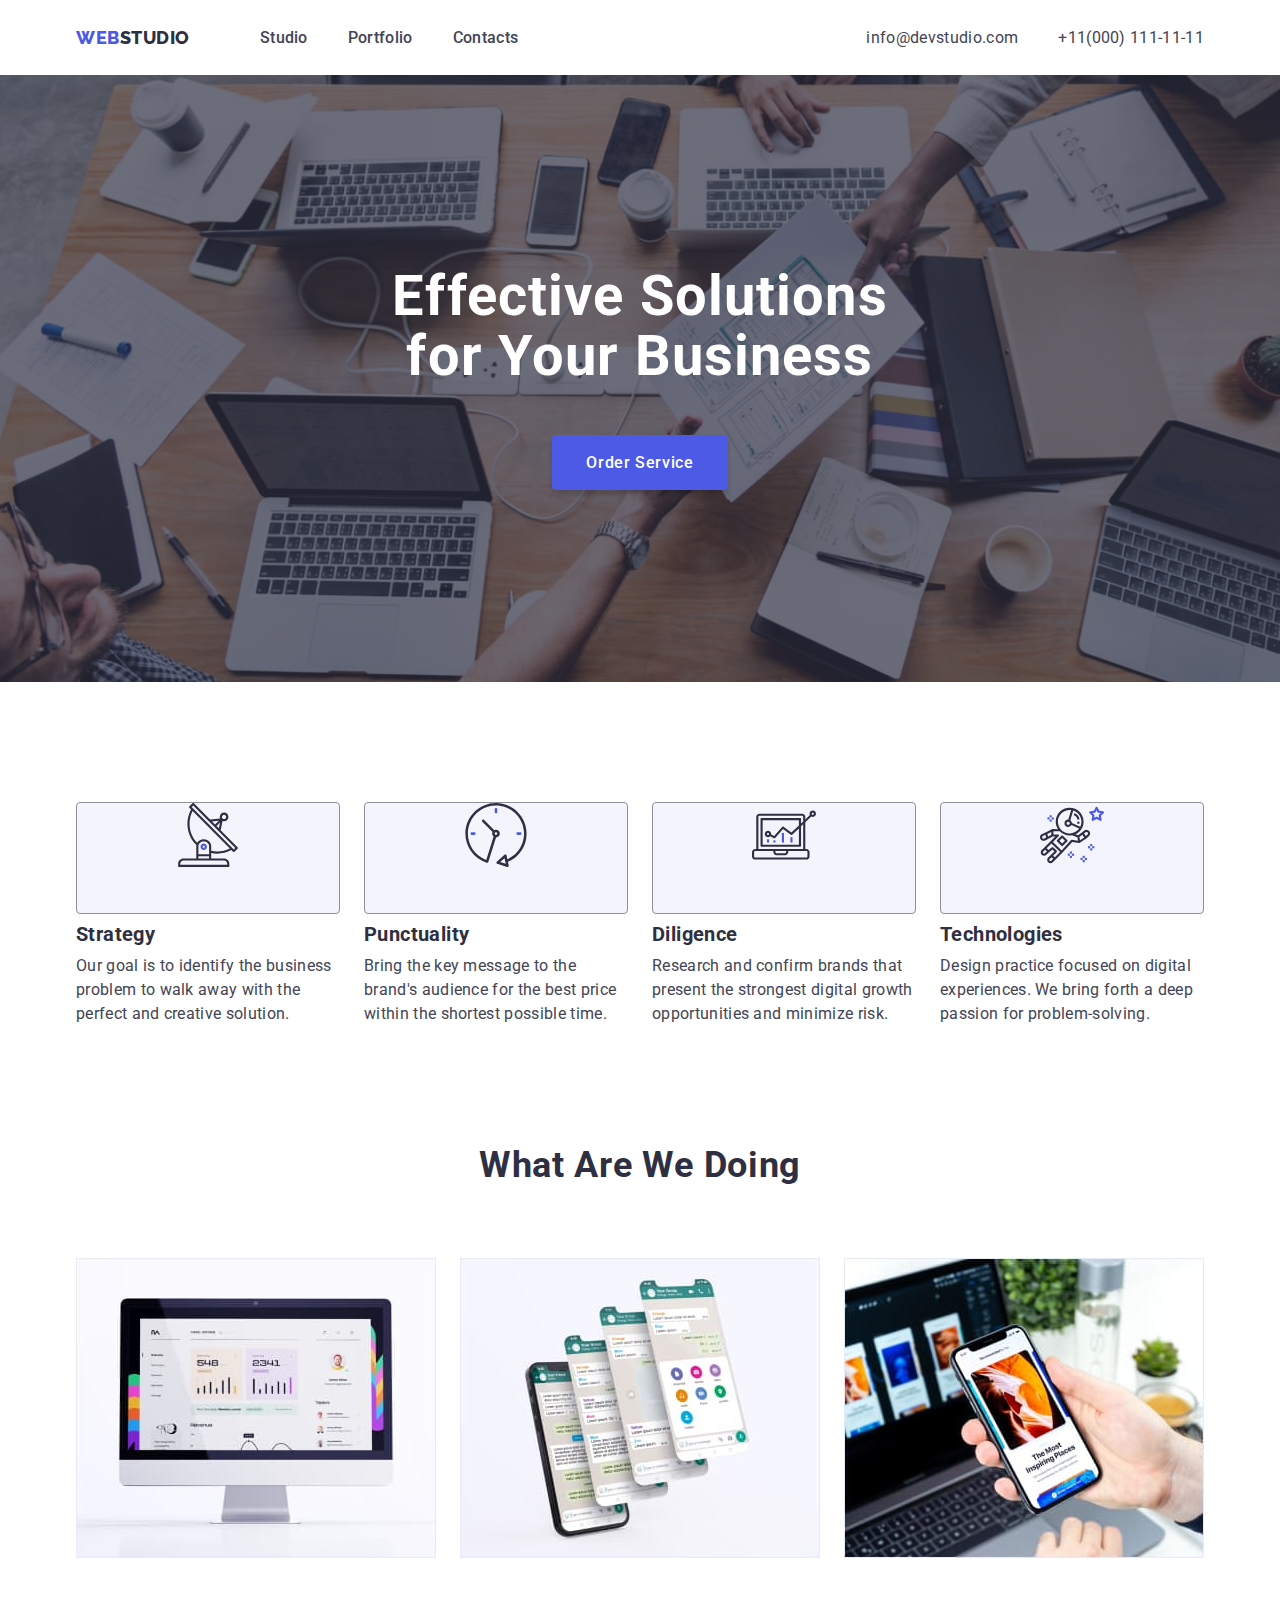
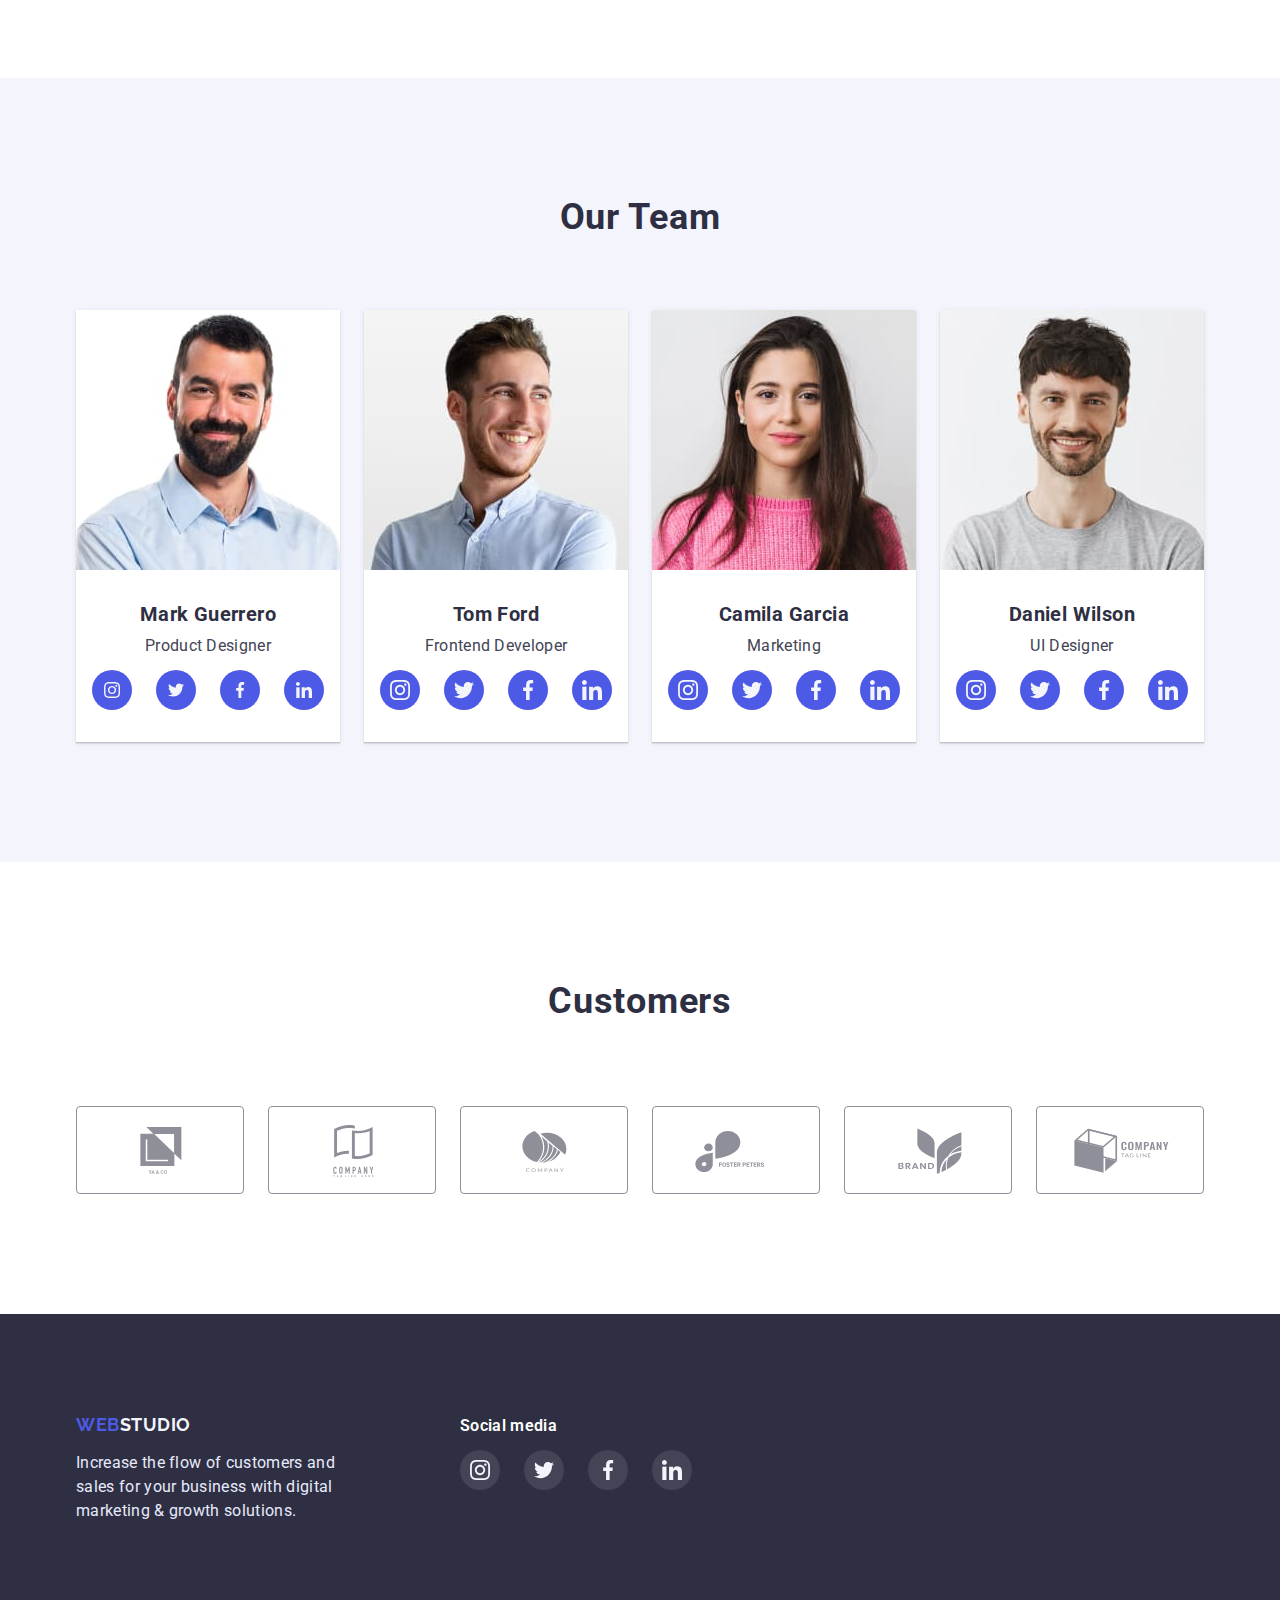
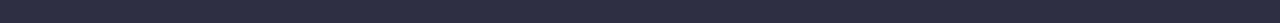
==== commit 501f68eb: "final touches" ====
--- a/index.html
+++ b/index.html
@@ -68,37 +68,31 @@
           <ul class="adventage_icon list">
             <li class="adv_border_icon">
               <div class="icon_adv">
-                <svg>
-                  <use href="./images/spritecopy.svg#icon-strategy"></use>
+                <svg width="64" height="64">
+                  <use href="./images/sprite.svg#icon-strategy"></use>
                 </svg>
               </div>
             </li>
             <li class="adv_border_icon">
-              <svg>
-                <use
-                  width="64"
-                  height="64"
-                  href="./images/spritecopy.svg#icon-punctuality"
-                ></use>
-              </svg>
+              <div class="icon_adv">
+                <svg width="64" height="64">
+                  <use href="./images/sprite.svg#icon-punctuality"></use>
+                </svg>
+              </div>
             </li>
             <li class="adv_border_icon">
-              <svg>
-                <use
-                  width="64"
-                  height="64"
-                  href="./images/spritecopy.svg#icon-diligense"
-                ></use>
-              </svg>
+              <div class="icon_adv">
+                <svg width="64" height="64">
+                  <use href="./images/sprite.svg#icon-diligense"></use>
+                </svg>
+              </div>
             </li>
             <li class="adv_border_icon">
-              <svg>
-                <use
-                  width="64"
-                  height="64"
-                  href="./images/spritecopy.svg#icon-technology"
-                ></use>
-              </svg>
+              <div class="icon_adv">
+                <svg width="64" height="64">
+                  <use href="./images/sprite.svg#icon-technology"></use>
+                </svg>
+              </div>
             </li>
           </ul>
         </div>
@@ -168,28 +162,28 @@
                   <li class="social_list_item">
                     <a href="" class="social_link_list">
                       <svg class="social_link_icon" width="16" height="16">
-                        <use href="./images/spritecopy.svg#icon-insta"></use>
+                        <use href="./images/sprite.svg#icon-insta"></use>
                       </svg>
                     </a>
                   </li>
                   <li class="social_list_item">
                     <a href="" class="social_link_list">
                       <svg class="social_link_icon" width="16" height="16">
-                        <use href="./images/spritecopy.svg#icon-twiter"></use>
+                        <use href="./images/sprite.svg#icon-twiter"></use>
                       </svg>
                     </a>
                   </li>
                   <li class="social_list_item">
                     <a href="" class="social_link_list">
                       <svg class="social_link_icon" width="16" height="16">
-                        <use href="./images/spritecopy.svg#icon-facebook"></use>
+                        <use href="./images/sprite.svg#icon-facebook"></use>
                       </svg>
                     </a>
                   </li>
                   <li class="social_list_item">
                     <a href="" class="social_link_list">
                       <svg class="social_link_icon" width="16" height="16">
-                        <use href="./images/spritecopy.svg#icon-linkedin"></use>
+                        <use href="./images/sprite.svg#icon-linkedin"></use>
                       </svg>
                     </a>
                   </li>
@@ -210,28 +204,28 @@
                   <li class="social_list_item">
                     <a href="" class="social_link_list">
                       <svg class="social_link_icon" width="20" height="20">
-                        <use href="./images/spritecopy.svg#icon-insta"></use>
-                      </svg>
-                    </a>
-                  </li>
-                  <li class="social_list_item">
-                    <a href="" class="social_link_list">
-                      <svg class="social_link_icon" width="20" height="20">
-                        <use href="./images/spritecopy.svg#icon-twiter"></use>
-                      </svg>
-                    </a>
-                  </li>
-                  <li class="social_list_item">
-                    <a href="" class="social_link_list">
-                      <svg class="social_link_icon" width="20" height="20">
-                        <use href="./images/spritecopy.svg#icon-facebook"></use>
-                      </svg>
-                    </a>
-                  </li>
-                  <li class="social_list_item">
-                    <a href="" class="social_link_list">
-                      <svg class="social_link_icon" width="20" height="20">
-                        <use href="./images/spritecopy.svg#icon-linkedin"></use>
+                        <use href="./images/sprite.svg#icon-insta"></use>
+                      </svg>
+                    </a>
+                  </li>
+                  <li class="social_list_item">
+                    <a href="" class="social_link_list">
+                      <svg class="social_link_icon" width="20" height="20">
+                        <use href="./images/sprite.svg#icon-twiter"></use>
+                      </svg>
+                    </a>
+                  </li>
+                  <li class="social_list_item">
+                    <a href="" class="social_link_list">
+                      <svg class="social_link_icon" width="20" height="20">
+                        <use href="./images/sprite.svg#icon-facebook"></use>
+                      </svg>
+                    </a>
+                  </li>
+                  <li class="social_list_item">
+                    <a href="" class="social_link_list">
+                      <svg class="social_link_icon" width="20" height="20">
+                        <use href="./images/sprite.svg#icon-linkedin"></use>
                       </svg>
                     </a>
                   </li>
@@ -252,28 +246,28 @@
                   <li class="social_list_item">
                     <a href="" class="social_link_list">
                       <svg class="social_link_icon" width="20" height="20">
-                        <use href="./images/spritecopy.svg#icon-insta"></use>
-                      </svg>
-                    </a>
-                  </li>
-                  <li class="social_list_item">
-                    <a href="" class="social_link_list">
-                      <svg class="social_link_icon" width="20" height="20">
-                        <use href="./images/spritecopy.svg#icon-twiter"></use>
-                      </svg>
-                    </a>
-                  </li>
-                  <li class="social_list_item">
-                    <a href="" class="social_link_list">
-                      <svg class="social_link_icon" width="20" height="20">
-                        <use href="./images/spritecopy.svg#icon-facebook"></use>
-                      </svg>
-                    </a>
-                  </li>
-                  <li class="social_list_item">
-                    <a href="" class="social_link_list">
-                      <svg class="social_link_icon" width="20" height="20">
-                        <use href="./images/spritecopy.svg#icon-linkedin"></use>
+                        <use href="./images/sprite.svg#icon-insta"></use>
+                      </svg>
+                    </a>
+                  </li>
+                  <li class="social_list_item">
+                    <a href="" class="social_link_list">
+                      <svg class="social_link_icon" width="20" height="20">
+                        <use href="./images/sprite.svg#icon-twiter"></use>
+                      </svg>
+                    </a>
+                  </li>
+                  <li class="social_list_item">
+                    <a href="" class="social_link_list">
+                      <svg class="social_link_icon" width="20" height="20">
+                        <use href="./images/sprite.svg#icon-facebook"></use>
+                      </svg>
+                    </a>
+                  </li>
+                  <li class="social_list_item">
+                    <a href="" class="social_link_list">
+                      <svg class="social_link_icon" width="20" height="20">
+                        <use href="./images/sprite.svg#icon-linkedin"></use>
                       </svg>
                     </a>
                   </li>
@@ -294,28 +288,28 @@
                   <li class="social_list_item">
                     <a href="" class="social_link_list">
                       <svg class="social_link_icon" width="20" height="20">
-                        <use href="./images/spritecopy.svg#icon-insta"></use>
-                      </svg>
-                    </a>
-                  </li>
-                  <li class="social_list_item">
-                    <a href="" class="social_link_list">
-                      <svg class="social_link_icon" width="20" height="20">
-                        <use href="./images/spritecopy.svg#icon-twiter"></use>
-                      </svg>
-                    </a>
-                  </li>
-                  <li class="social_list_item">
-                    <a href="" class="social_link_list">
-                      <svg class="social_link_icon" width="20" height="20">
-                        <use href="./images/spritecopy.svg#icon-facebook"></use>
-                      </svg>
-                    </a>
-                  </li>
-                  <li class="social_list_item">
-                    <a href="" class="social_link_list">
-                      <svg class="social_link_icon" width="20" height="20">
-                        <use href="./images/spritecopy.svg#icon-linkedin"></use>
+                        <use href="./images/sprite.svg#icon-insta"></use>
+                      </svg>
+                    </a>
+                  </li>
+                  <li class="social_list_item">
+                    <a href="" class="social_link_list">
+                      <svg class="social_link_icon" width="20" height="20">
+                        <use href="./images/sprite.svg#icon-twiter"></use>
+                      </svg>
+                    </a>
+                  </li>
+                  <li class="social_list_item">
+                    <a href="" class="social_link_list">
+                      <svg class="social_link_icon" width="20" height="20">
+                        <use href="./images/sprite.svg#icon-facebook"></use>
+                      </svg>
+                    </a>
+                  </li>
+                  <li class="social_list_item">
+                    <a href="" class="social_link_list">
+                      <svg class="social_link_icon" width="20" height="20">
+                        <use href="./images/sprite.svg#icon-linkedin"></use>
                       </svg>
                     </a>
                   </li>
@@ -333,38 +327,38 @@
             <li class="customers_border">
               <a href="" class="cust_logo">
                 <svg class="cust_fill" width="104" height="56">
-                  <use href="./images/spritecopy.svg#icon-cust-one"></use>
+                  <use href="./images/sprite.svg#icon-cust-one"></use>
                 </svg>
               </a>
             </li>
             <li class="customers_border">
               <a href="" class="cust_logo"></a>
               <svg class="cust_fill" width="104" height="56">
-                <use href="./images/spritecopy.svg#icon-cust-two"></use>
+                <use href="./images/sprite.svg#icon-cust-two"></use>
               </svg>
             </li>
             <li class="customers_border">
               <a href="" class="cust_logo"></a>
               <svg class="cust_fill" width="104" height="56">
-                <use href="./images/spritecopy.svg#icon-cust-three"></use>
+                <use href="./images/sprite.svg#icon-cust-three"></use>
               </svg>
             </li>
             <li class="customers_border">
               <a href="" class="cust_logo"></a>
               <svg class="cust_fill" width="104" height="56">
-                <use href="./images/spritecopy.svg#icon-cust-four"></use>
+                <use href="./images/sprite.svg#icon-cust-four"></use>
               </svg>
             </li>
             <li class="customers_border">
               <a href="" class="cust_logo"></a>
               <svg class="cust_fill" width="104" height="56">
-                <use href="./images/spritecopy.svg#icon-cust-five"></use>
+                <use href="./images/sprite.svg#icon-cust-five"></use>
               </svg>
             </li>
             <li class="customers_border">
               <a href="" class="cust_logo"></a>
               <svg class="cust_fill" width="104" height="56">
-                <use href="./images/spritecopy.svg#icon-cust-six"></use>
+                <use href="./images/sprite.svg#icon-cust-six"></use>
               </svg>
             </li>
           </ul>
@@ -391,28 +385,28 @@
               <li class="social_list_item">
                 <a href="" class="footer_social_link">
                   <svg class="social_link_icon" width="20" height="20">
-                    <use href="./images/spritecopy.svg#icon-insta"></use>
+                    <use href="./images/sprite.svg#icon-insta"></use>
                   </svg>
                 </a>
               </li>
               <li class="social_list_item">
                 <a href="" class="footer_social_link">
                   <svg class="social_link_icon" width="20" height="20">
-                    <use href="./images/spritecopy.svg#icon-twiter"></use>
+                    <use href="./images/sprite.svg#icon-twiter"></use>
                   </svg>
                 </a>
               </li>
               <li class="social_list_item">
                 <a href="" class="footer_social_link">
                   <svg class="social_link_icon" width="20" height="20">
-                    <use href="./images/spritecopy.svg#icon-facebook"></use>
+                    <use href="./images/sprite.svg#icon-facebook"></use>
                   </svg>
                 </a>
               </li>
               <li class="social_list_item">
                 <a href="" class="footer_social_link">
                   <svg class="social_link_icon" width="20" height="20">
-                    <use href="./images/spritecopy.svg#icon-linkedin"></use>
+                    <use href="./images/sprite.svg#icon-linkedin"></use>
                   </svg>
                 </a>
               </li>
--- a/css/styles.css
+++ b/css/styles.css
@@ -210,7 +210,7 @@
 } */
 .adventage_icon {
   display: flex;
-  align-items: center;
+  /* align-items: center; */
   justify-content: space-between;
   margin-top: 120px;
   margin-bottom: 8px;
@@ -219,7 +219,7 @@
   /* display: flex; */
   /* justify-content: center; */
   /* align-items: center; */
-  margin-top: 12px;
+  /* margin-top: 12px; */
   background-color: #f4f4fd;
   width: 264px;
   height: 112px;
@@ -228,8 +228,6 @@
 }
 
 .icon_adv {
-  width: 64px;
-  height: 64px;
   display: flex;
   align-items: center;
   justify-content: center;
@@ -336,6 +334,7 @@
   margin-top: 12px;
   width: 168px;
   height: 88px;
+  color: #8e8f99;
   border: 1px solid #8e8f99;
   border-radius: 4px;
 }
@@ -395,8 +394,6 @@
   /* text-align: center; */
 }
 .social_media {
-  width: 208px;
-  height: 80px;
   margin-left: 120px;
 }
 .footer_for {
@@ -484,6 +481,11 @@
 }
 .portfolio_link {
   display: block;
+  box-shadow: 0px 1px 6px rgba(46, 47, 66, 0.08);
+}
+
+.portfolio_link:hover,
+.portfolio_link:focus {
   box-shadow: 0px 1px 6px rgba(46, 47, 66, 0.08),
     0px 1px 1px rgba(46, 47, 66, 0.16), 0px 2px 1px rgba(46, 47, 66, 0.08);
 }
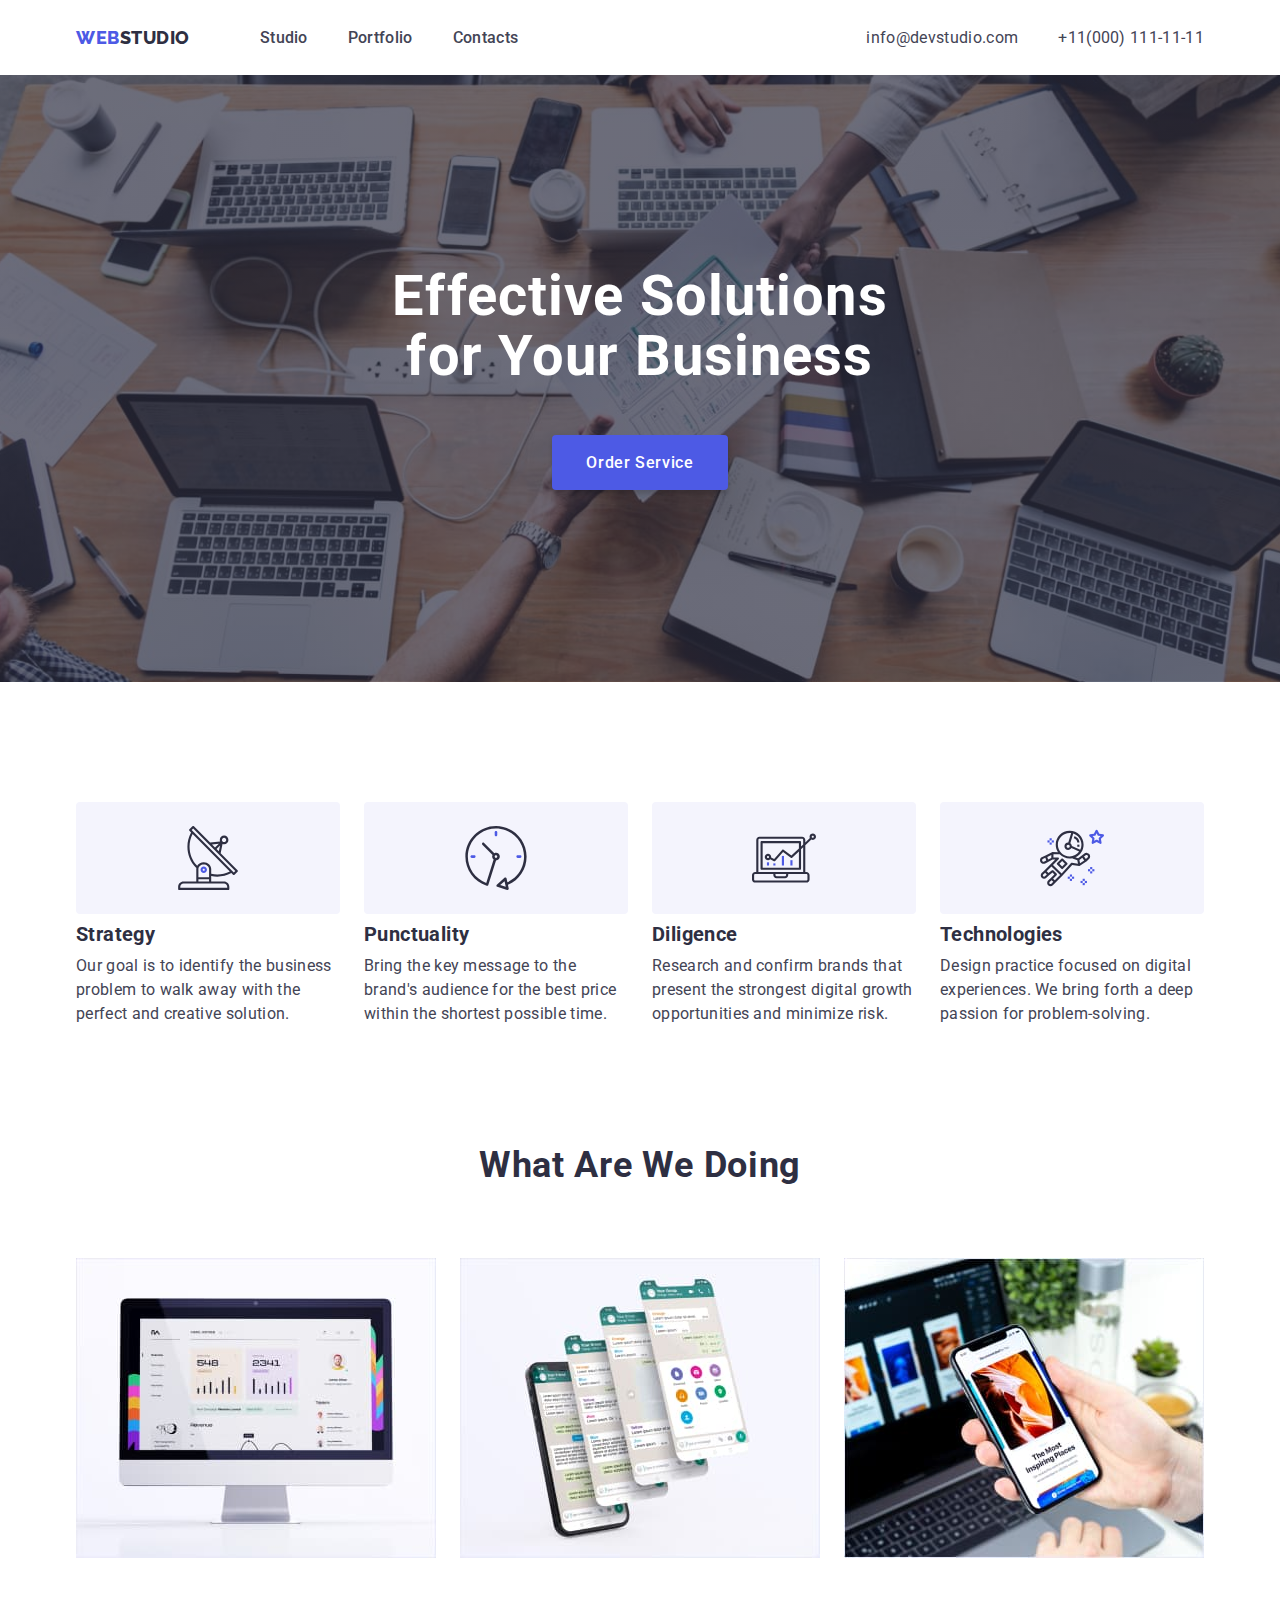
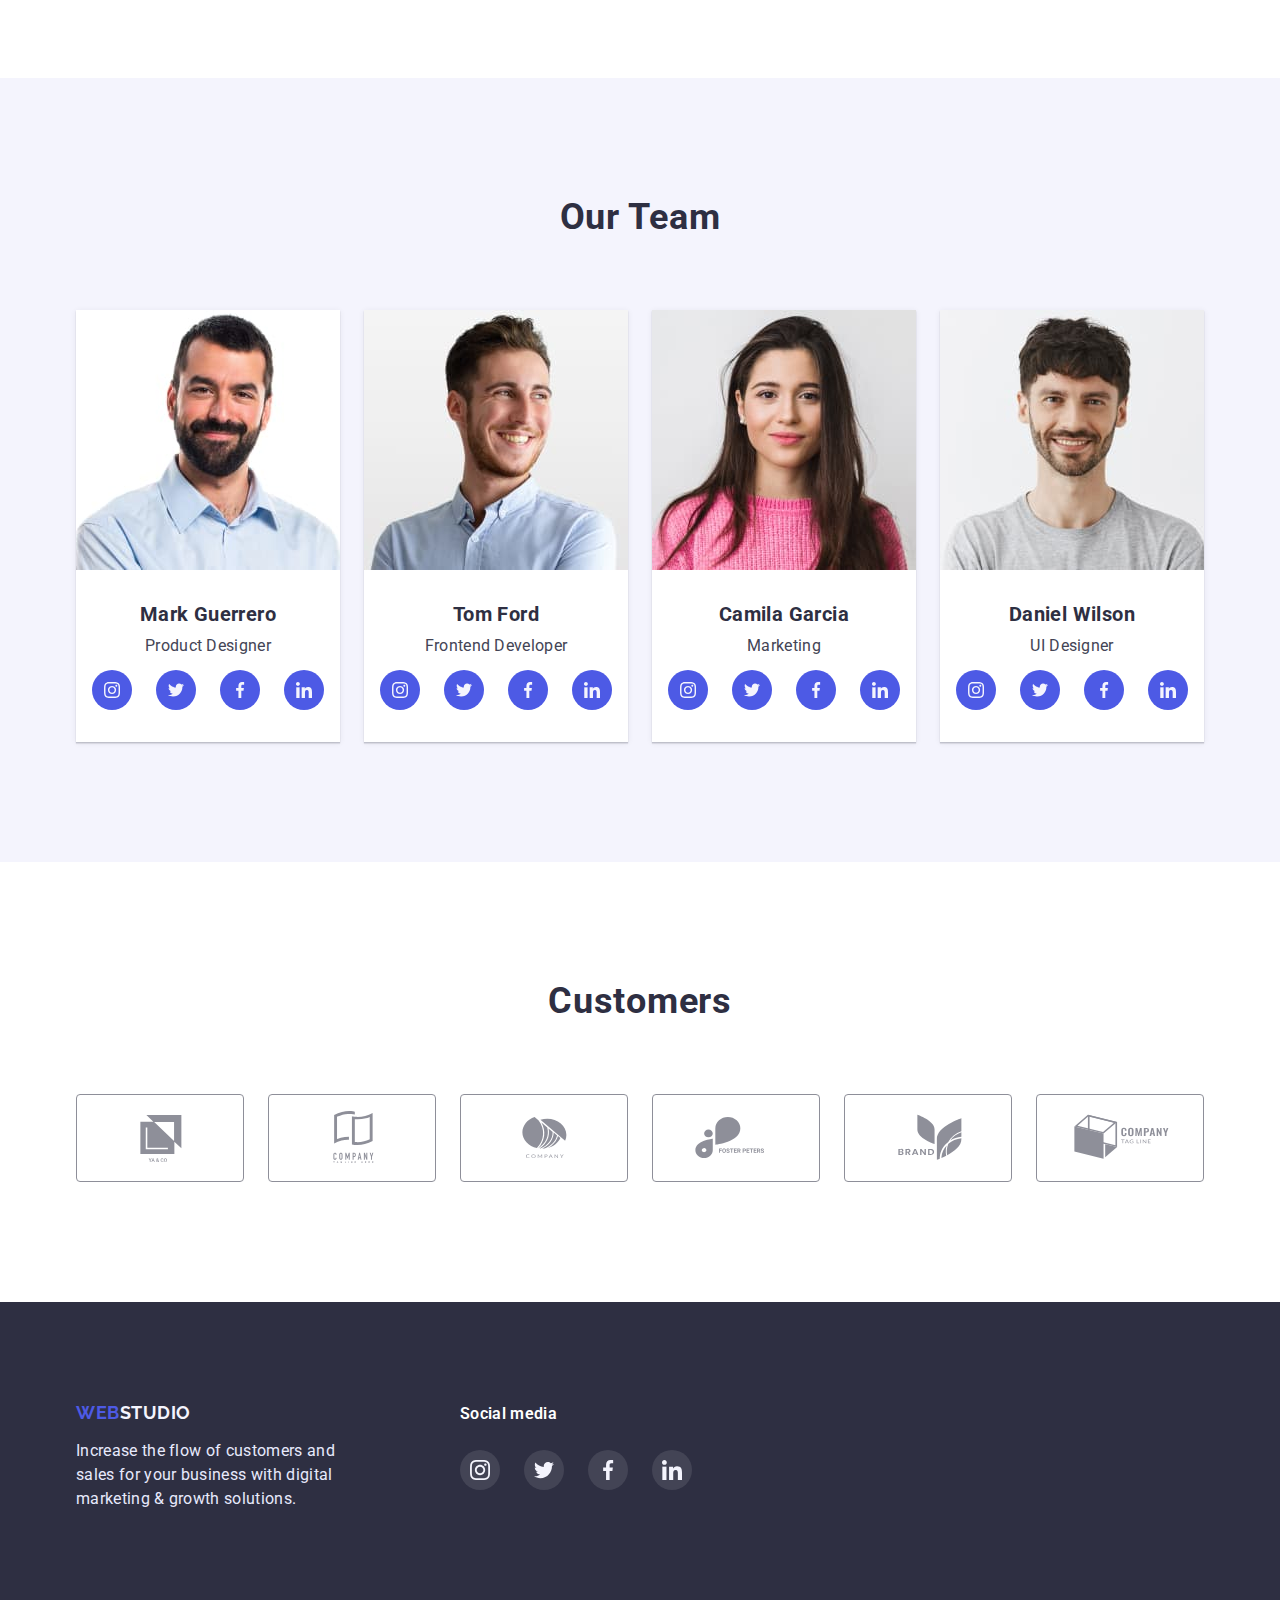
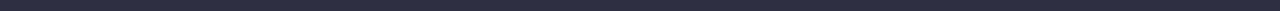
==== commit 9a1bb173: "second variant" ====
--- a/index.html
+++ b/index.html
@@ -62,74 +62,74 @@
         </div>
       </section>
       <!-- ADVANTAGE -->
-      <section>
-        <div class="container">
-          <h2 class="visually-hidden">Other Icon</h2>
-          <ul class="adventage_icon list">
-            <li class="adv_border_icon">
-              <div class="icon_adv">
-                <svg width="64" height="64">
-                  <use href="./images/sprite.svg#icon-strategy"></use>
-                </svg>
-              </div>
-            </li>
-            <li class="adv_border_icon">
-              <div class="icon_adv">
-                <svg width="64" height="64">
-                  <use href="./images/sprite.svg#icon-punctuality"></use>
-                </svg>
-              </div>
-            </li>
-            <li class="adv_border_icon">
-              <div class="icon_adv">
-                <svg width="64" height="64">
-                  <use href="./images/sprite.svg#icon-diligense"></use>
-                </svg>
-              </div>
-            </li>
-            <li class="adv_border_icon">
-              <div class="icon_adv">
-                <svg width="64" height="64">
-                  <use href="./images/sprite.svg#icon-technology"></use>
-                </svg>
-              </div>
-            </li>
-          </ul>
-        </div>
-      </section>
       <section class="advantage_section">
         <div class="container">
-          <h2 class="visually-hidden">Advantage</h2>
-          <ul class="list adv_dscr">
-            <li class="adv_gap">
-              <h3 class="subtitle">Strategy</h3>
-              <p class="description">
-                Our goal is to identify the business problem to walk away with
-                the perfect and creative solution.
-              </p>
-            </li>
-            <li class="adv_gap">
-              <h3 class="subtitle">Punctuality</h3>
-              <p class="description">
-                Bring the key message to the brand's audience for the best price
-                within the shortest possible time.
-              </p>
-            </li>
-            <li class="adv_gap">
-              <h3 class="subtitle">Diligence</h3>
-              <p class="description">
-                Research and confirm brands that present the strongest digital
-                growth opportunities and minimize risk.
-              </p>
-            </li>
-            <li class="adv_gap">
-              <h3 class="subtitle">Technologies</h3>
-              <p class="description">
-                Design practice focused on digital experiences. We bring forth a
-                deep passion for problem-solving.
-              </p>
-            </li>
-          </ul>
+          <div>
+            <h2 class="visually-hidden">Advantage</h2>
+            <ul class="adventage_icon list">
+              <li class="adv_border_icon">
+                <div class="icon_adv">
+                  <svg width="64" height="64">
+                    <use href="./images/sprite.svg#icon-strategy"></use>
+                  </svg>
+                </div>
+              </li>
+              <li class="adv_border_icon">
+                <div class="icon_adv">
+                  <svg width="64" height="64">
+                    <use href="./images/sprite.svg#icon-punctuality"></use>
+                  </svg>
+                </div>
+              </li>
+              <li class="adv_border_icon">
+                <div class="icon_adv">
+                  <svg width="64" height="64">
+                    <use href="./images/sprite.svg#icon-diligense"></use>
+                  </svg>
+                </div>
+              </li>
+              <li class="adv_border_icon">
+                <div class="icon_adv">
+                  <svg width="64" height="64">
+                    <use href="./images/sprite.svg#icon-technology"></use>
+                  </svg>
+                </div>
+              </li>
+            </ul>
+          </div>
+
+          <div>
+            <ul class="list adv_dscr">
+              <li class="adv_gap">
+                <h3 class="subtitle">Strategy</h3>
+                <p class="description">
+                  Our goal is to identify the business problem to walk away with
+                  the perfect and creative solution.
+                </p>
+              </li>
+              <li class="adv_gap">
+                <h3 class="subtitle">Punctuality</h3>
+                <p class="description">
+                  Bring the key message to the brand's audience for the best
+                  price within the shortest possible time.
+                </p>
+              </li>
+              <li class="adv_gap">
+                <h3 class="subtitle">Diligence</h3>
+                <p class="description">
+                  Research and confirm brands that present the strongest digital
+                  growth opportunities and minimize risk.
+                </p>
+              </li>
+              <li class="adv_gap">
+                <h3 class="subtitle">Technologies</h3>
+                <p class="description">
+                  Design practice focused on digital experiences. We bring forth
+                  a deep passion for problem-solving.
+                </p>
+              </li>
+            </ul>
+          </div>
         </div>
       </section>
       <!-- WHAT ARE WE DOING -->
@@ -203,28 +203,28 @@
                 <ul class="social_list list">
                   <li class="social_list_item">
                     <a href="" class="social_link_list">
-                      <svg class="social_link_icon" width="20" height="20">
+                      <svg class="social_link_icon" width="16" height="16">
                         <use href="./images/sprite.svg#icon-insta"></use>
                       </svg>
                     </a>
                   </li>
                   <li class="social_list_item">
                     <a href="" class="social_link_list">
-                      <svg class="social_link_icon" width="20" height="20">
+                      <svg class="social_link_icon" width="16" height="16">
                         <use href="./images/sprite.svg#icon-twiter"></use>
                       </svg>
                     </a>
                   </li>
                   <li class="social_list_item">
                     <a href="" class="social_link_list">
-                      <svg class="social_link_icon" width="20" height="20">
+                      <svg class="social_link_icon" width="16" height="16">
                         <use href="./images/sprite.svg#icon-facebook"></use>
                       </svg>
                     </a>
                   </li>
                   <li class="social_list_item">
                     <a href="" class="social_link_list">
-                      <svg class="social_link_icon" width="20" height="20">
+                      <svg class="social_link_icon" width="16" height="16">
                         <use href="./images/sprite.svg#icon-linkedin"></use>
                       </svg>
                     </a>
@@ -245,28 +245,28 @@
                 <ul class="social_list list">
                   <li class="social_list_item">
                     <a href="" class="social_link_list">
-                      <svg class="social_link_icon" width="20" height="20">
+                      <svg class="social_link_icon" width="16" height="16">
                         <use href="./images/sprite.svg#icon-insta"></use>
                       </svg>
                     </a>
                   </li>
                   <li class="social_list_item">
                     <a href="" class="social_link_list">
-                      <svg class="social_link_icon" width="20" height="20">
+                      <svg class="social_link_icon" width="16" height="16">
                         <use href="./images/sprite.svg#icon-twiter"></use>
                       </svg>
                     </a>
                   </li>
                   <li class="social_list_item">
                     <a href="" class="social_link_list">
-                      <svg class="social_link_icon" width="20" height="20">
+                      <svg class="social_link_icon" width="16" height="16">
                         <use href="./images/sprite.svg#icon-facebook"></use>
                       </svg>
                     </a>
                   </li>
                   <li class="social_list_item">
                     <a href="" class="social_link_list">
-                      <svg class="social_link_icon" width="20" height="20">
+                      <svg class="social_link_icon" width="16" height="16">
                         <use href="./images/sprite.svg#icon-linkedin"></use>
                       </svg>
                     </a>
@@ -287,28 +287,28 @@
                 <ul class="social_list list">
                   <li class="social_list_item">
                     <a href="" class="social_link_list">
-                      <svg class="social_link_icon" width="20" height="20">
+                      <svg class="social_link_icon" width="16" height="16">
                         <use href="./images/sprite.svg#icon-insta"></use>
                       </svg>
                     </a>
                   </li>
                   <li class="social_list_item">
                     <a href="" class="social_link_list">
-                      <svg class="social_link_icon" width="20" height="20">
+                      <svg class="social_link_icon" width="16" height="16">
                         <use href="./images/sprite.svg#icon-twiter"></use>
                       </svg>
                     </a>
                   </li>
                   <li class="social_list_item">
                     <a href="" class="social_link_list">
-                      <svg class="social_link_icon" width="20" height="20">
+                      <svg class="social_link_icon" width="16" height="16">
                         <use href="./images/sprite.svg#icon-facebook"></use>
                       </svg>
                     </a>
                   </li>
                   <li class="social_list_item">
                     <a href="" class="social_link_list">
-                      <svg class="social_link_icon" width="20" height="20">
+                      <svg class="social_link_icon" width="16" height="16">
                         <use href="./images/sprite.svg#icon-linkedin"></use>
                       </svg>
                     </a>
@@ -332,34 +332,39 @@
               </a>
             </li>
             <li class="customers_border">
-              <a href="" class="cust_logo"></a>
-              <svg class="cust_fill" width="104" height="56">
-                <use href="./images/sprite.svg#icon-cust-two"></use>
-              </svg>
-            </li>
-            <li class="customers_border">
-              <a href="" class="cust_logo"></a>
-              <svg class="cust_fill" width="104" height="56">
-                <use href="./images/sprite.svg#icon-cust-three"></use>
-              </svg>
-            </li>
-            <li class="customers_border">
-              <a href="" class="cust_logo"></a>
-              <svg class="cust_fill" width="104" height="56">
-                <use href="./images/sprite.svg#icon-cust-four"></use>
-              </svg>
-            </li>
-            <li class="customers_border">
-              <a href="" class="cust_logo"></a>
-              <svg class="cust_fill" width="104" height="56">
-                <use href="./images/sprite.svg#icon-cust-five"></use>
-              </svg>
-            </li>
-            <li class="customers_border">
-              <a href="" class="cust_logo"></a>
-              <svg class="cust_fill" width="104" height="56">
-                <use href="./images/sprite.svg#icon-cust-six"></use>
-              </svg>
+              <a href="" class="cust_logo">
+                <svg class="cust_fill" width="104" height="56">
+                  <use href="./images/sprite.svg#icon-cust-two"></use>
+                </svg>
+              </a>
+            </li>
+            <li class="customers_border">
+              <a href="" class="cust_logo">
+                <svg class="cust_fill" width="104" height="56">
+                  <use href="./images/sprite.svg#icon-cust-three"></use>
+                </svg>
+              </a>
+            </li>
+            <li class="customers_border">
+              <a href="" class="cust_logo">
+                <svg class="cust_fill" width="104" height="56">
+                  <use href="./images/sprite.svg#icon-cust-four"></use>
+                </svg>
+              </a>
+            </li>
+            <li class="customers_border">
+              <a href="" class="cust_logo">
+                <svg class="cust_fill" width="104" height="56">
+                  <use href="./images/sprite.svg#icon-cust-five"></use>
+                </svg>
+              </a>
+            </li>
+            <li class="customers_border">
+              <a href="" class="cust_logo">
+                <svg class="cust_fill" width="104" height="56">
+                  <use href="./images/sprite.svg#icon-cust-six"></use>
+                </svg>
+              </a>
             </li>
           </ul>
         </div>
--- a/css/styles.css
+++ b/css/styles.css
@@ -134,16 +134,19 @@
 
 /* ----HERO----- */
 .hero {
-  background-color: var(--hero_bgr_color);
+  /* background-color: var(--hero_bgr_color); */
   padding-top: 192px;
   padding-bottom: 192px;
   text-align: center;
+  max-width: 1440px;
   background-image: linear-gradient(
       rgba(46, 47, 66, 0.7),
       rgba(46, 47, 66, 0.7)
     ),
     url(../images/bg-hero.jpg);
-  background-size: cover;
+  background-size: 1440px, cover;
+  background-position: center;
+  margin: 0 auto;
 }
 .hero__heading {
   font-weight: 700;
@@ -205,14 +208,13 @@
 .adv_gap {
   flex-basis: calc((100% - 72px) / 4);
 }
-/* .advantage_section {
+.advantage_section {
   padding-top: 120px;
-} */
+}
 .adventage_icon {
   display: flex;
   /* align-items: center; */
   justify-content: space-between;
-  margin-top: 120px;
   margin-bottom: 8px;
 }
 .adv_border_icon {
@@ -222,13 +224,14 @@
   /* margin-top: 12px; */
   background-color: #f4f4fd;
   width: 264px;
+
+  /* border: 1px solid #8e8f99; */
+  border-radius: 4px;
+}
+
+.icon_adv {
+  display: flex;
   height: 112px;
-  border: 1px solid #8e8f99;
-  border-radius: 4px;
-}
-
-.icon_adv {
-  display: flex;
   align-items: center;
   justify-content: center;
 }
@@ -291,32 +294,34 @@
   display: flex;
   align-items: center;
   justify-content: center;
+  margin-top: 12px;
 }
 
 .social_link_list {
   display: flex;
   justify-content: center;
   align-items: center;
-  margin-top: 12px;
   background-color: #4d5ae5;
   width: 40px;
   height: 40px;
   border-radius: 50%;
+  fill: #f4f4fd;
 }
 .social_link_list:hover,
 .social_link_list:focus {
   background-color: #31d0aa;
+  fill: #4d5ae5;
 }
 .social_list_item:not(:last-child) {
   margin-right: 24px;
 }
-.social_link_icon {
+/* .social_link_icon {
   fill: #f4f4fd;
-}
-.social_link_icon:hover,
+} */
+/* .social_link_icon:hover,
 .social_link_icon:focus {
   fill: #4d5ae5;
-}
+} */
 
 /* ---------CUSTOMERS----------- */
 .customers_icon {
@@ -331,7 +336,6 @@
   display: flex;
   justify-content: center;
   align-items: center;
-  margin-top: 12px;
   width: 168px;
   height: 88px;
   color: #8e8f99;
@@ -409,6 +413,7 @@
   height: 40px;
   border-radius: 50%;
   background-color: rgba(255, 255, 255, 0.1);
+  fill: #f4f4fd;
 }
 .footer_social_link:hover,
 .footer_social_link:focus {
@@ -430,10 +435,16 @@
   color: var(--button_potrfolio_color);
   background-color: var(--button_portfolio_bgr);
   border: 1px solid #e7e9fc;
+  border-radius: 4px;
+
+  cursor: pointer;
+}
+.button:hover,
+.button:focus {
+  border: 1px solid #e7e9fc;
   border-color: transparent;
-  cursor: pointer;
-}
-.button:hover,
+}
+.hero_button:hover,
 .hero__button:focus {
   color: #ffffff;
   background-color: #4d5ae5;
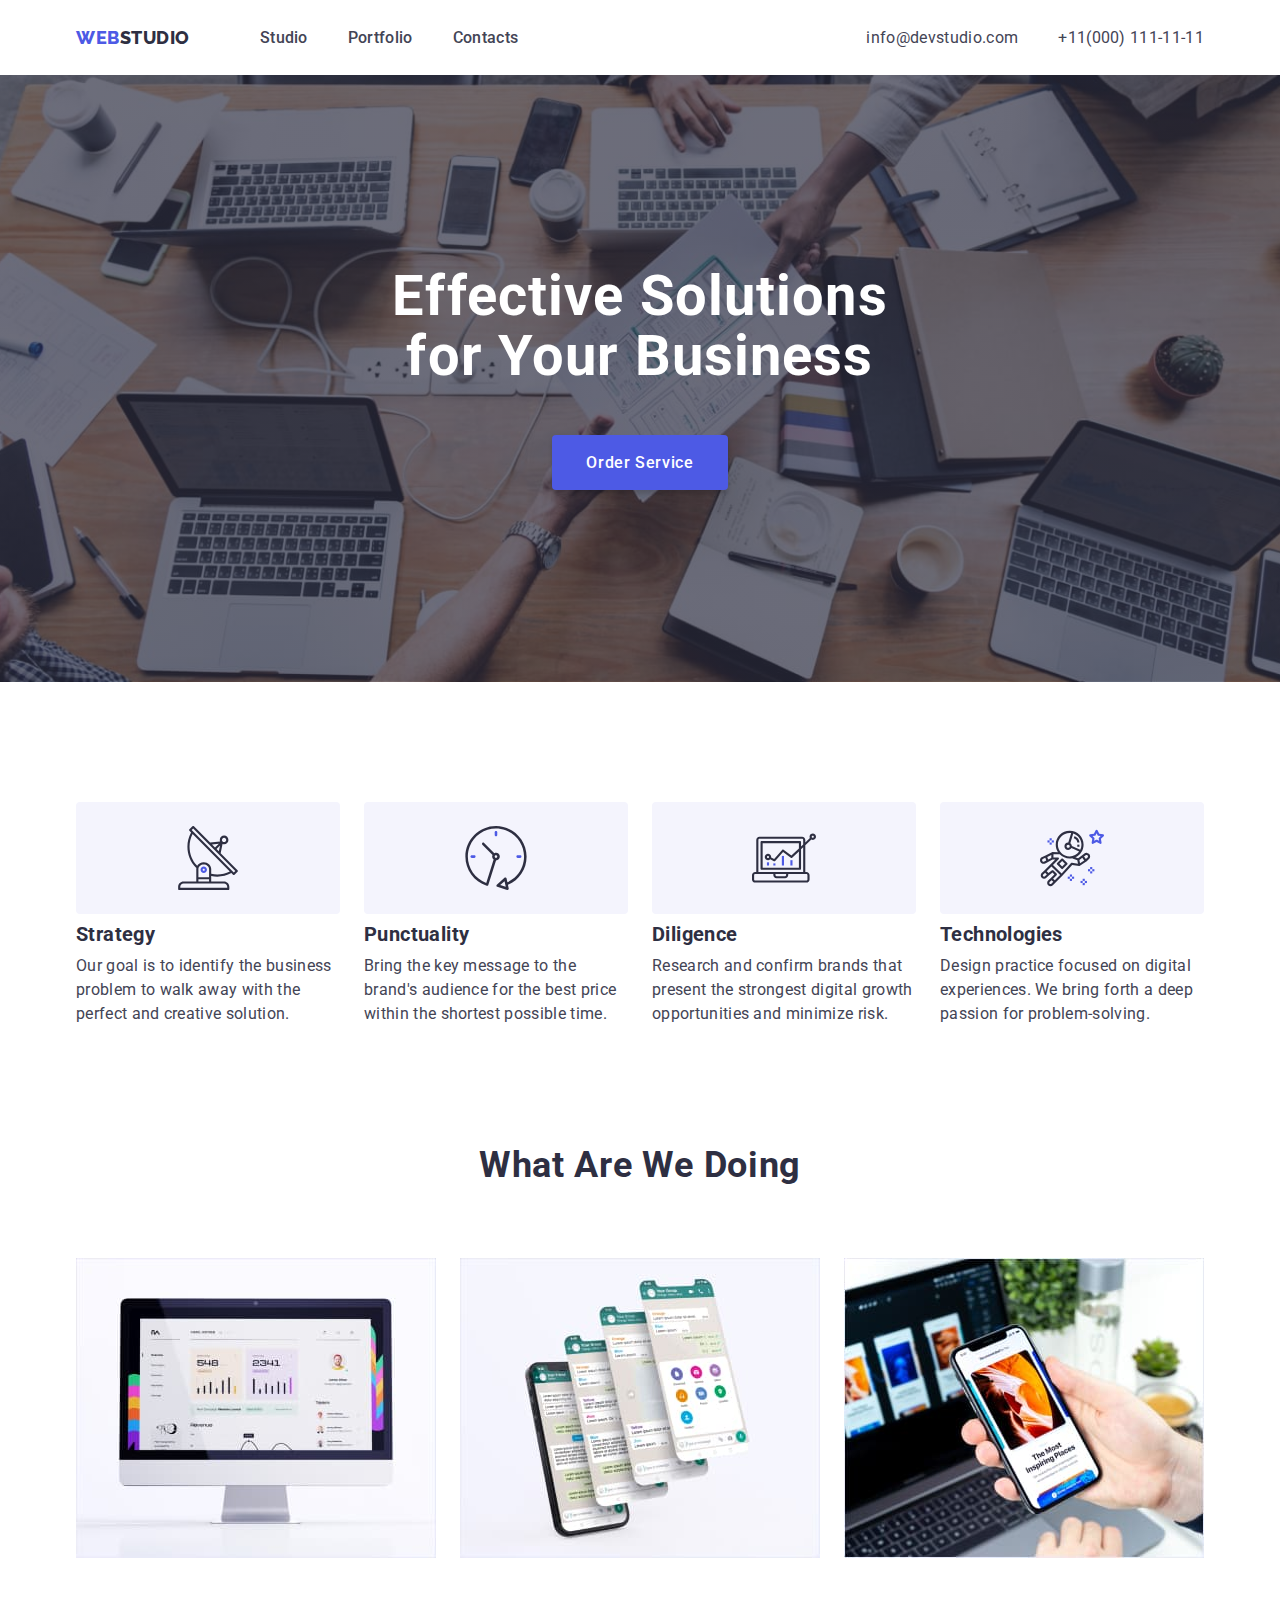
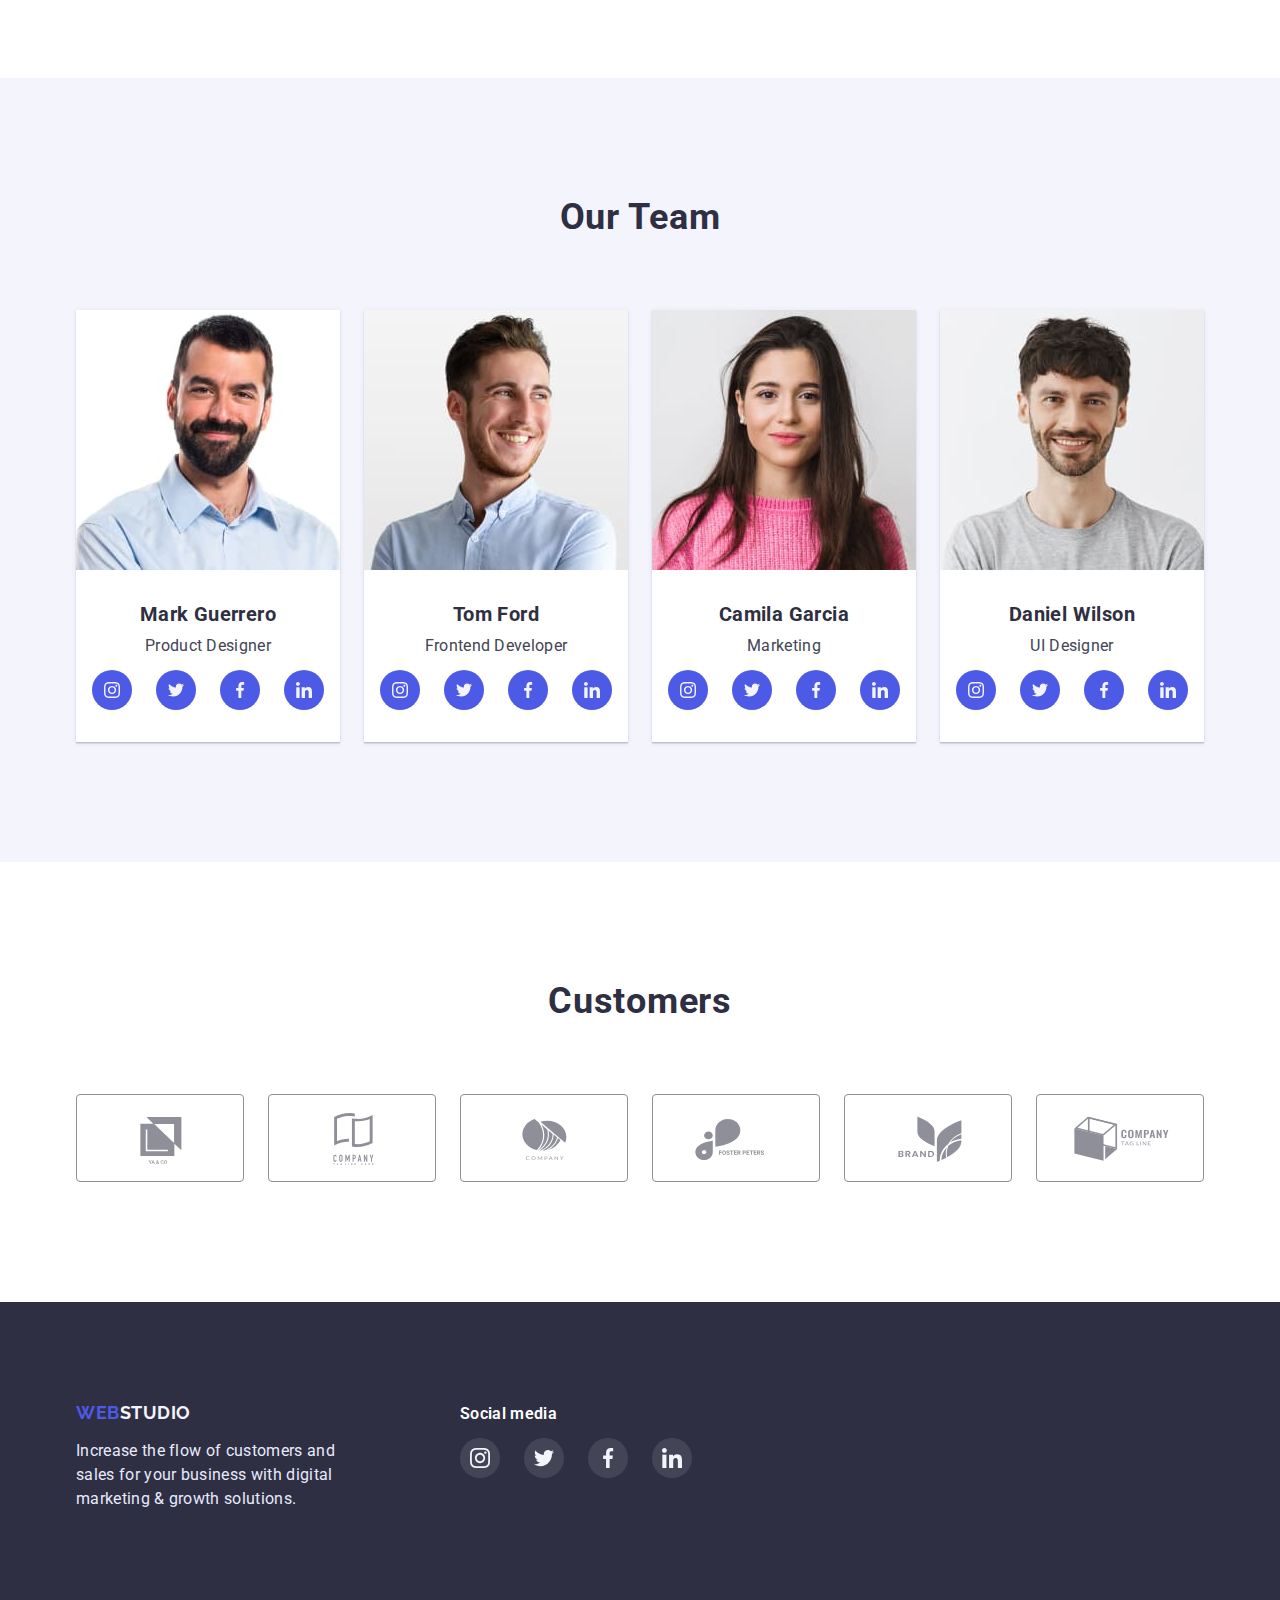
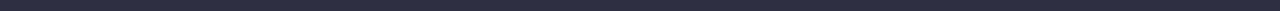
==== commit 4d6dea04: "try finaly" ====
--- a/index.html
+++ b/index.html
@@ -64,72 +64,58 @@
       <!-- ADVANTAGE -->
       <section class="advantage_section">
         <div class="container">
-          <div>
-            <h2 class="visually-hidden">Advantage</h2>
-            <ul class="adventage_icon list">
-              <li class="adv_border_icon">
-                <div class="icon_adv">
-                  <svg width="64" height="64">
-                    <use href="./images/sprite.svg#icon-strategy"></use>
-                  </svg>
-                </div>
-              </li>
-              <li class="adv_border_icon">
-                <div class="icon_adv">
-                  <svg width="64" height="64">
-                    <use href="./images/sprite.svg#icon-punctuality"></use>
-                  </svg>
-                </div>
-              </li>
-              <li class="adv_border_icon">
-                <div class="icon_adv">
-                  <svg width="64" height="64">
-                    <use href="./images/sprite.svg#icon-diligense"></use>
-                  </svg>
-                </div>
-              </li>
-              <li class="adv_border_icon">
-                <div class="icon_adv">
-                  <svg width="64" height="64">
-                    <use href="./images/sprite.svg#icon-technology"></use>
-                  </svg>
-                </div>
-              </li>
-            </ul>
-          </div>
+          <h2 class="visually-hidden">Advantage</h2>
+          <ul class="list adv_dscr adventage_icon">
+            <li class="adv_gap">
+              <div class="adv_border_icon">
+                <svg width="64" height="64">
+                  <use href="./images/sprite.svg#icon-strategy"></use>
+                </svg>
+              </div>
 
-          <div>
-            <ul class="list adv_dscr">
-              <li class="adv_gap">
-                <h3 class="subtitle">Strategy</h3>
-                <p class="description">
-                  Our goal is to identify the business problem to walk away with
-                  the perfect and creative solution.
-                </p>
-              </li>
-              <li class="adv_gap">
-                <h3 class="subtitle">Punctuality</h3>
-                <p class="description">
-                  Bring the key message to the brand's audience for the best
-                  price within the shortest possible time.
-                </p>
-              </li>
-              <li class="adv_gap">
-                <h3 class="subtitle">Diligence</h3>
-                <p class="description">
-                  Research and confirm brands that present the strongest digital
-                  growth opportunities and minimize risk.
-                </p>
-              </li>
-              <li class="adv_gap">
-                <h3 class="subtitle">Technologies</h3>
-                <p class="description">
-                  Design practice focused on digital experiences. We bring forth
-                  a deep passion for problem-solving.
-                </p>
-              </li>
-            </ul>
-          </div>
+              <h3 class="subtitle">Strategy</h3>
+              <p class="description">
+                Our goal is to identify the business problem to walk away with
+                the perfect and creative solution.
+              </p>
+            </li>
+            <li class="adv_gap">
+              <div class="adv_border_icon">
+                <svg width="64" height="64">
+                  <use href="./images/sprite.svg#icon-punctuality"></use>
+                </svg>
+              </div>
+              <h3 class="subtitle">Punctuality</h3>
+              <p class="description">
+                Bring the key message to the brand's audience for the best price
+                within the shortest possible time.
+              </p>
+            </li>
+            <li class="adv_gap">
+              <div class="adv_border_icon">
+                <svg width="64" height="64">
+                  <use href="./images/sprite.svg#icon-diligense"></use>
+                </svg>
+              </div>
+              <h3 class="subtitle">Diligence</h3>
+              <p class="description">
+                Research and confirm brands that present the strongest digital
+                growth opportunities and minimize risk.
+              </p>
+            </li>
+            <li class="adv_gap">
+              <div class="adv_border_icon">
+                <svg width="64" height="64">
+                  <use href="./images/sprite.svg#icon-technology"></use>
+                </svg>
+              </div>
+              <h3 class="subtitle">Technologies</h3>
+              <p class="description">
+                Design practice focused on digital experiences. We bring forth a
+                deep passion for problem-solving.
+              </p>
+            </li>
+          </ul>
         </div>
       </section>
       <!-- WHAT ARE WE DOING -->
@@ -324,43 +310,43 @@
         <div class="container">
           <h2 class="title">Customers</h2>
           <ul class="customers_icon list">
-            <li class="customers_border">
-              <a href="" class="cust_logo">
+            <li class="cust_icon_border">
+              <a href="" class="cust_logo customers_border">
                 <svg class="cust_fill" width="104" height="56">
                   <use href="./images/sprite.svg#icon-cust-one"></use>
                 </svg>
               </a>
             </li>
-            <li class="customers_border">
-              <a href="" class="cust_logo">
+            <li class="cust_icon_border">
+              <a href="" class="cust_logo customers_border">
                 <svg class="cust_fill" width="104" height="56">
                   <use href="./images/sprite.svg#icon-cust-two"></use>
                 </svg>
               </a>
             </li>
-            <li class="customers_border">
-              <a href="" class="cust_logo">
+            <li class="cust_icon_border">
+              <a href="" class="cust_logo customers_border">
                 <svg class="cust_fill" width="104" height="56">
                   <use href="./images/sprite.svg#icon-cust-three"></use>
                 </svg>
               </a>
             </li>
-            <li class="customers_border">
-              <a href="" class="cust_logo">
+            <li class="cust_icon_border">
+              <a href="" class="cust_logo customers_border">
                 <svg class="cust_fill" width="104" height="56">
                   <use href="./images/sprite.svg#icon-cust-four"></use>
                 </svg>
               </a>
             </li>
-            <li class="customers_border">
-              <a href="" class="cust_logo">
+            <li class="cust_icon_border">
+              <a href="" class="cust_logo customers_border">
                 <svg class="cust_fill" width="104" height="56">
                   <use href="./images/sprite.svg#icon-cust-five"></use>
                 </svg>
               </a>
             </li>
-            <li class="customers_border">
-              <a href="" class="cust_logo">
+            <li class="cust_icon_border">
+              <a href="" class="cust_logo customers_border">
                 <svg class="cust_fill" width="104" height="56">
                   <use href="./images/sprite.svg#icon-cust-six"></use>
                 </svg>
--- a/css/styles.css
+++ b/css/styles.css
@@ -213,28 +213,20 @@
 }
 .adventage_icon {
   display: flex;
-  /* align-items: center; */
+  align-items: center;
   justify-content: space-between;
+}
+.adv_border_icon {
+  display: flex;
+  align-items: center;
+  justify-content: center;
+  background-color: #f4f4fd;
+  height: 112px;
+  width: 264px;
+  border-radius: 4px;
   margin-bottom: 8px;
 }
-.adv_border_icon {
-  /* display: flex; */
-  /* justify-content: center; */
-  /* align-items: center; */
-  /* margin-top: 12px; */
-  background-color: #f4f4fd;
-  width: 264px;
-
-  /* border: 1px solid #8e8f99; */
-  border-radius: 4px;
-}
-
-.icon_adv {
-  display: flex;
-  height: 112px;
-  align-items: center;
-  justify-content: center;
-}
+
 /* ---------Our Team------- */
 .team {
   background-color: var(--team_bgr);
@@ -336,11 +328,15 @@
   display: flex;
   justify-content: center;
   align-items: center;
-  width: 168px;
+  /* width: 168px; */
   height: 88px;
   color: #8e8f99;
   border: 1px solid #8e8f99;
   border-radius: 4px;
+}
+.cust_icon_border {
+  flex-basis: calc((100% - 72px) / 6);
+  /* width: 168px; */
 }
 .cust_fill {
   fill: currentColor;
@@ -408,7 +404,6 @@
   display: flex;
   justify-content: center;
   align-items: center;
-  margin-top: 12px;
   width: 40px;
   height: 40px;
   border-radius: 50%;
@@ -444,8 +439,8 @@
   border: 1px solid #e7e9fc;
   border-color: transparent;
 }
-.hero_button:hover,
-.hero__button:focus {
+.button:hover,
+.button:focus {
   color: #ffffff;
   background-color: #4d5ae5;
   box-shadow: 0px 3px 1px rgba(0, 0, 0, 0.1), 0px 2px 1px rgba(0, 0, 0, 0.08),
